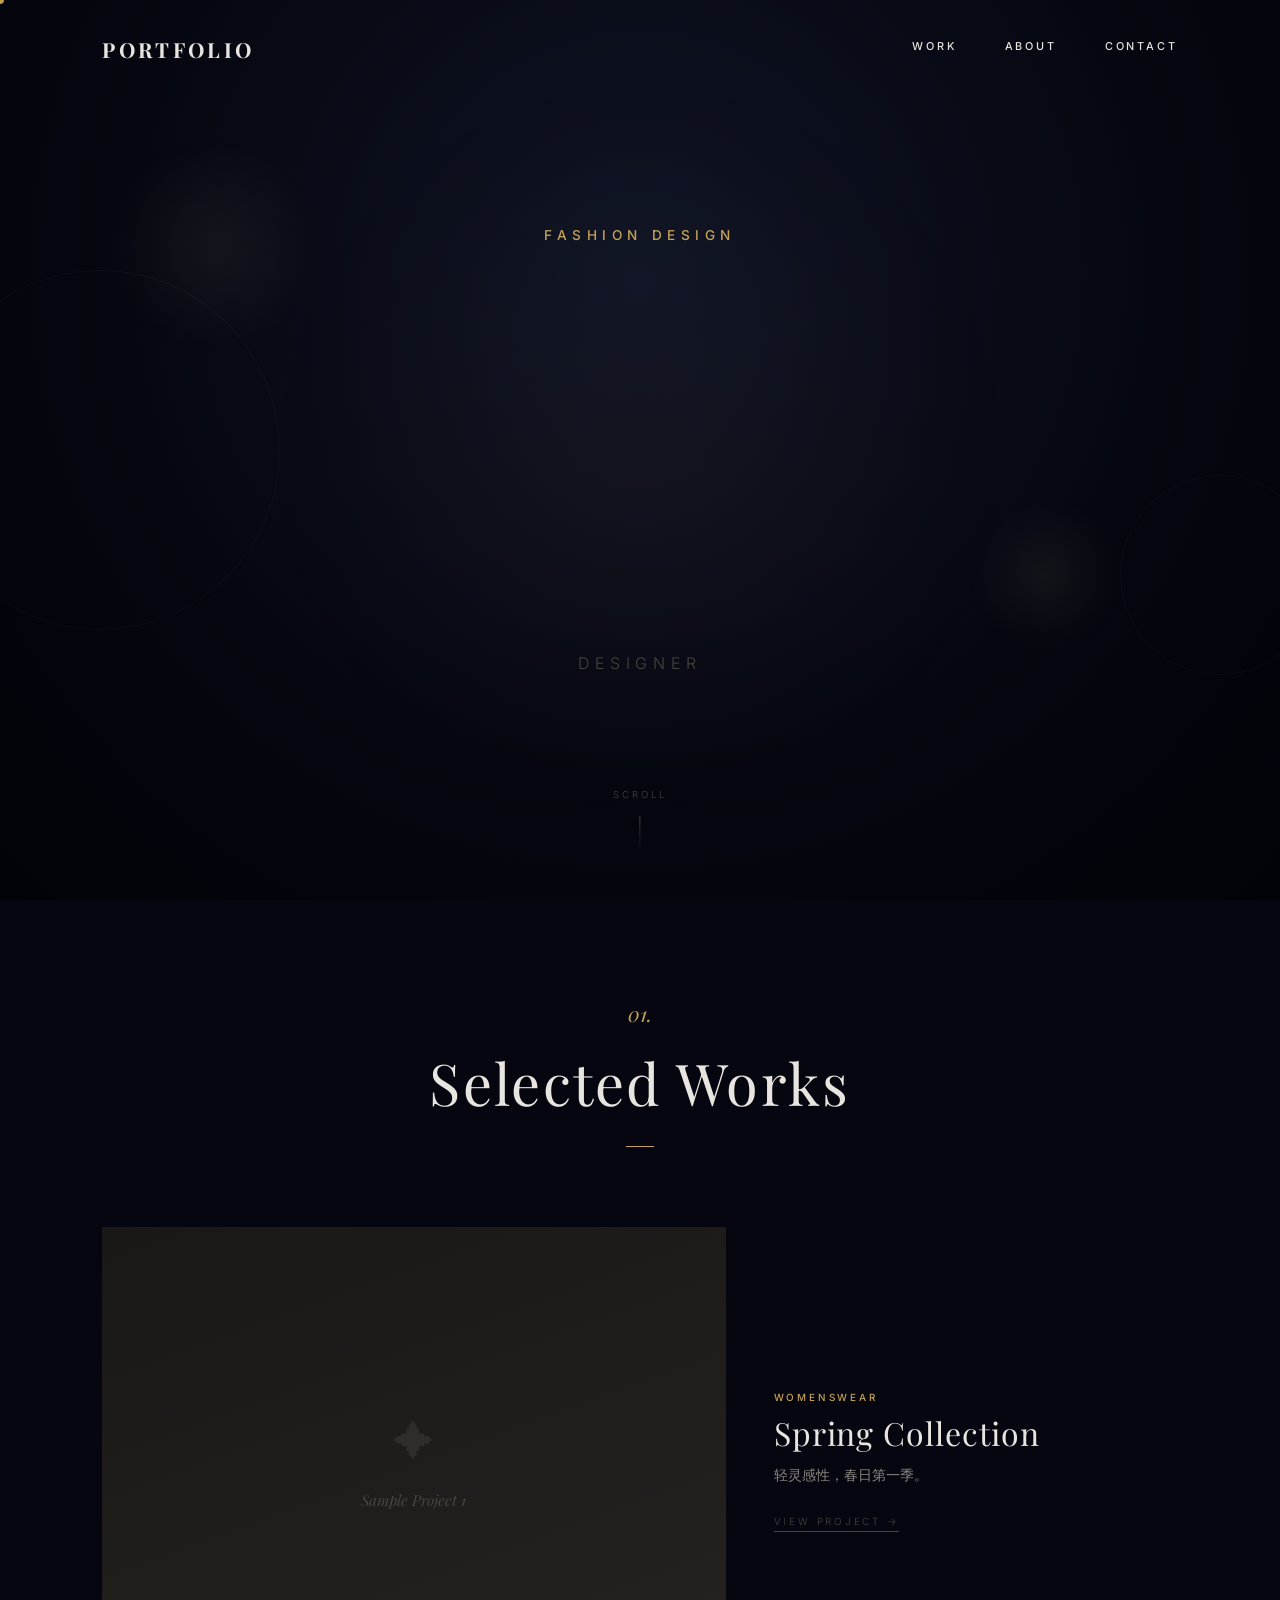
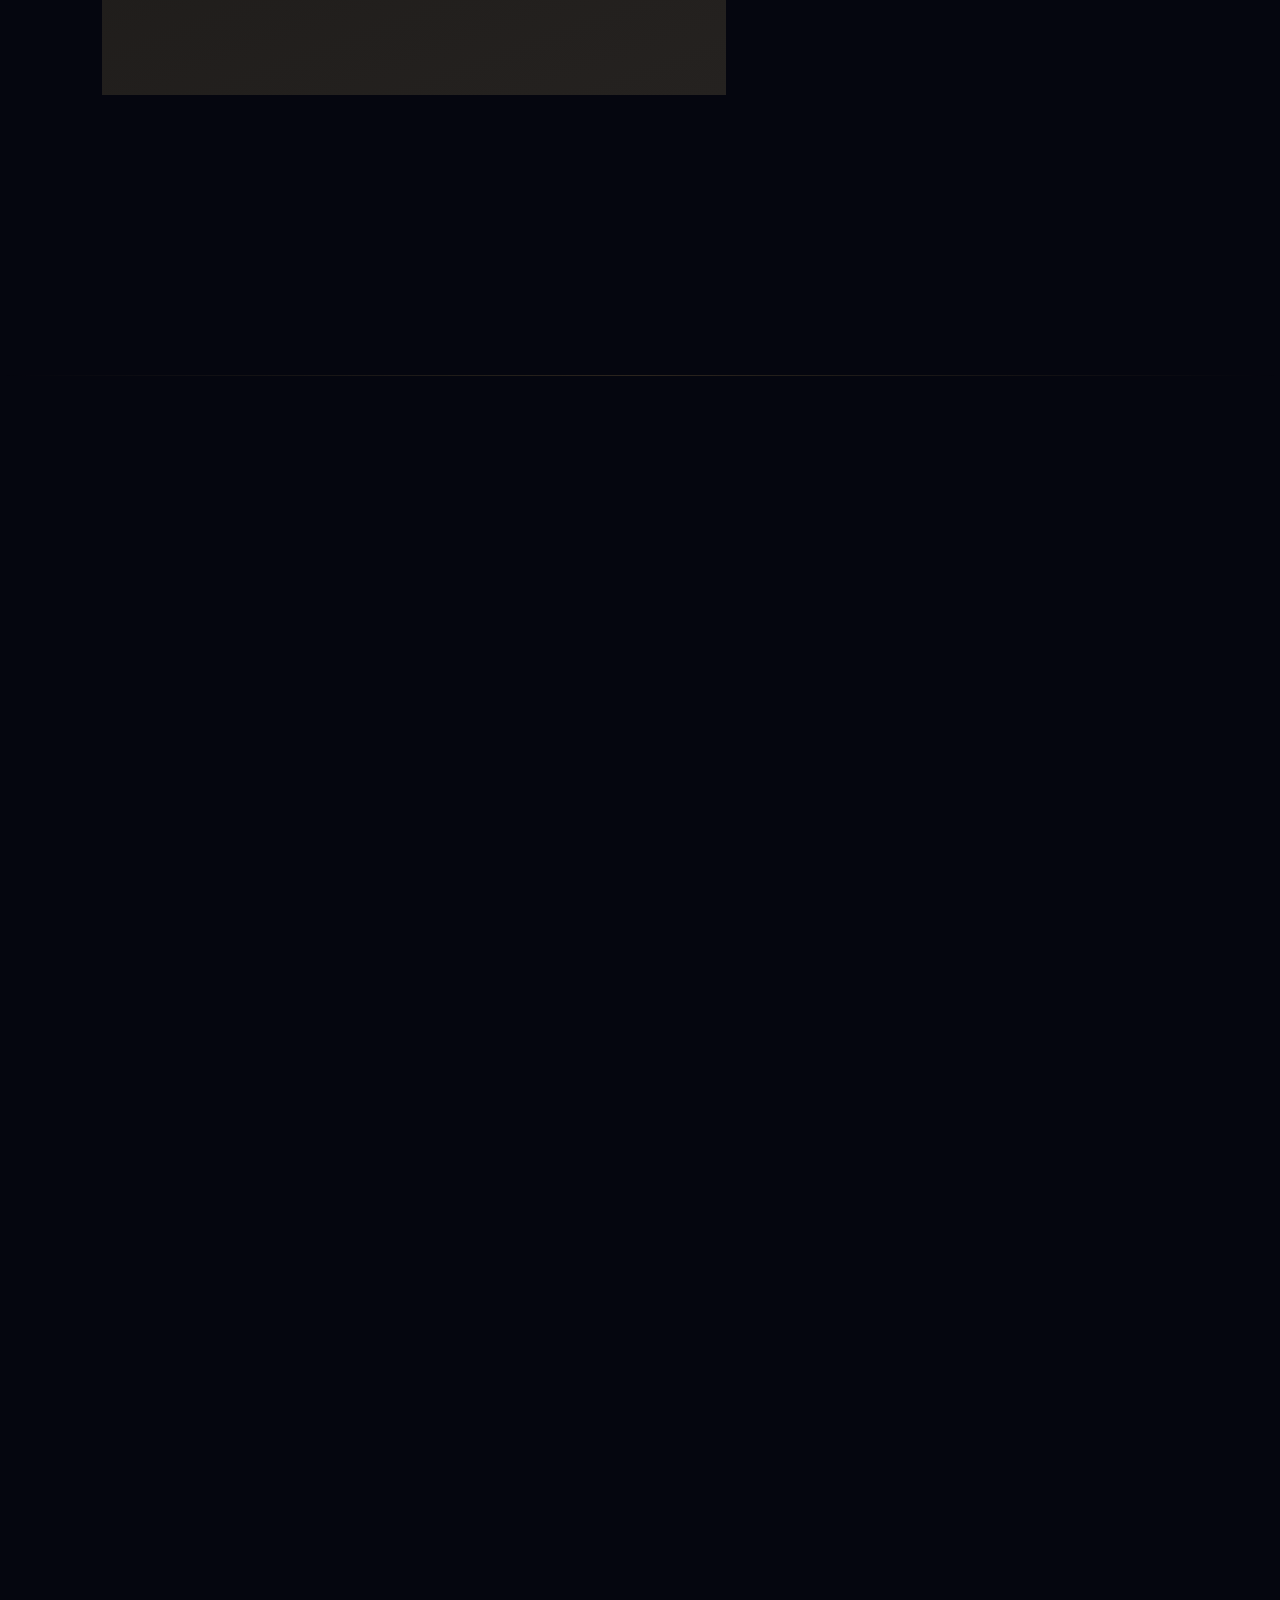
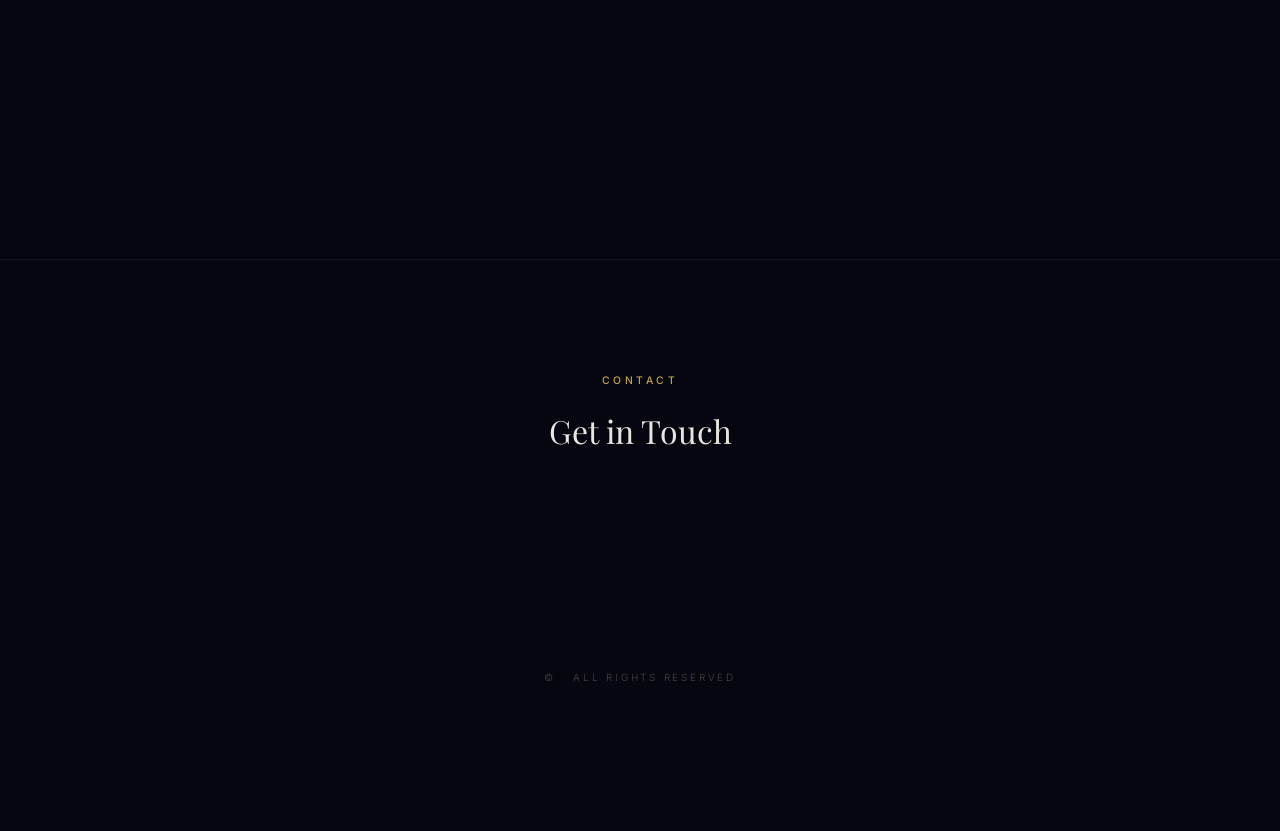
==== index.html @ 83c95bef "Add floating particles" ====
<!DOCTYPE html>
<html lang="zh-CN">
<head>
<meta charset="UTF-8">
<meta name="viewport" content="width=device-width,initial-scale=1.0">
<meta name="theme-color" content="#0a0a0a">
<title>FASHION PORTFOLIO</title>
<link rel="stylesheet" href="css/style.css">
</head>
<body>

<div class="scroll-progress" id="scrollProgress"></div>
<div class="cursor" id="cursor"></div>
<canvas id="starfield"></canvas>

<!-- 🌊 视差装饰层 -->
<div class="parallax-layer" id="pLayer">
  <div class="p-dot" style="width:220px;height:220px;top:15%;left:8%;"></div>
  <div class="p-dot" style="width:160px;height:160px;top:55%;right:12%;"></div>
  <div class="p-ring" style="width:360px;height:360px;top:30%;left:-80px;"></div>
  <div class="p-ring" style="width:200px;height:200px;bottom:25%;right:-40px;"></div>
</div>

<div class="content">

<header class="site-header" id="header">
  <div class="logo" id="siteLogo">PORTFOLIO</div>
  <nav>
    <a href="#work">Work</a>
    <a href="#about">About</a>
    <a href="#contact">Contact</a>
  </nav>
</header>

<section class="hero">
  <canvas id="sandCanvas" class="sand-canvas"></canvas>
  <div class="hero-inner">
    <div class="overline">Fashion Design</div>
    <canvas id="sandText" class="sand-text-canvas"></canvas>
    <p class="sub" id="heroSub">Designer</p>
  </div>
  <div class="scroll-line">Scroll</div>
</section>

<section class="works-section" id="worksSection">
  <!-- === 样品展示（有数据库数据后自动替换） === -->
  <div class="works-hdr"><div class="num">01.</div><h2>Selected Works</h2><div class="line"></div></div>
  <div class="work-list">
    <div class="work-item visible" data-id="sample1">
      <div class="wi-img"><div class="wi-ph"><span class="wi-ph-icon">✦</span><span class="wi-ph-name">Sample Project 1</span></div></div>
      <div class="wi-text"><div class="wt-cat2">Womenswear</div><div class="wt-title2">Spring Collection</div><div class="wt-desc">轻灵感性，春日第一季。</div><div class="wt-link">View Project →</div></div>
    </div>
    <div class="work-item" data-id="sample2">
      <div class="wi-img"><div class="wi-ph"><span class="wi-ph-icon">✦</span><span class="wi-ph-name">Sample Project 2</span></div></div>
      <div class="wi-text"><div class="wt-cat2">Menswear</div><div class="wt-title2">Urban Edge</div><div class="wt-desc">城市轮廓，硬朗线条。</div><div class="wt-link">View Project →</div></div>
    </div>
    <div class="work-item" data-id="sample3">
      <div class="wi-img"><div class="wi-ph"><span class="wi-ph-icon">✦</span><span class="wi-ph-name">Sample Project 3</span></div></div>
      <div class="wi-text"><div class="wt-cat2">Graduate</div><div class="wt-title2">Metamorphosis</div><div class="wt-desc">蜕变：从茧到蝶。</div><div class="wt-link">View Project →</div></div>
    </div>
  </div>
</section>

<div class="lightbox" id="lightbox">
  <button class="lightbox-close" id="lightboxClose">✕</button>
  <div class="lightbox-inner">
    <img id="lightboxImg" src="" alt="">
    <div class="lb-cat" id="lightboxCat"></div>
    <h3 class="lb-title" id="lightboxTitle"></h3>
    <p class="lb-desc" id="lightboxDesc"></p>
  </div>
</div>

<section class="about-section fade-up" id="about">
  <div class="avatar-ph" id="avatarArea">✦</div>
  <div class="tag">About</div>
  <h2 id="aboutName">Your Name</h2>
  <p class="bio" id="aboutBio">在这里介绍你自己。</p>
</section>

<section class="contact-section" id="contact">
  <div class="tag">Contact</div>
  <h2>Get in Touch</h2>
  <div class="contact-links" id="contactLinks"></div>
</section>

<footer class="site-footer">&copy; <span id="year"></span> &nbsp; All rights reserved</footer>

</div>

<script src="https://cdn.jsdelivr.net/npm/@supabase/supabase-js@2"></script>
<script src="js/config.js"></script>
<script>
// ===== 🌌 星空背景引擎 =====
(function(){
  const cvs = document.getElementById('starfield');
  const ctx = cvs.getContext('2d');
  let W, H;

  const stars = [];
  const STAR_COUNT = 120;
  const nebulae = [];
  const SHOOTING_STARS = [];

  function randomStar() {
    const layer = Math.random();
    return {
      x: Math.random() * W,
      y: Math.random() * H,
      r: layer < 0.05 ? 1.8 + Math.random() * 1.5 : layer < 0.2 ? 1 + Math.random() * 0.8 : 0.4 + Math.random() * 0.5,
      alpha: 0.3 + Math.random() * 0.7,
      twinkleSpeed: 0.005 + Math.random() * 0.03,
      twinklePhase: Math.random() * Math.PI * 2,
      color: Math.random() < 0.1 ? '#c4a158' : Math.random() < 0.2 ? '#aaccff' : '#e8e0d0',
    };
  }

  function shuffleStar(s) {
    s.x = (s.x + (Math.random() - 0.5) * 0.6 + W) % W;
    s.y = (s.y + (Math.random() - 0.5) * 0.6 + H) % H;
  }

  function spawnShootingStar() {
    return {
      x: Math.random() * W * 0.8,
      y: Math.random() * H * 0.4,
      vx: 4 + Math.random() * 6,
      vy: 1 + Math.random() * 3,
      life: 1,
      len: 40 + Math.random() * 80,
    };
  }

  function resize() {
    W = cvs.width = innerWidth;
    H = cvs.height = innerHeight;
    stars.length = 0;
    for (let i = 0; i < STAR_COUNT; i++) stars.push(randomStar());
    // Nebulae spots
    nebulae.length = 0;
    for (let i = 0; i < 4; i++) {
      nebulae.push({
        x: Math.random() * W,
        y: Math.random() * H,
        r: 150 + Math.random() * 400,
        hue: i % 2 === 0 ? 220 : 280,
        alpha: 0.015 + Math.random() * 0.02,
      });
    }
  }

  resize();
  window.addEventListener('resize', resize);

  // Scroll parallax: stars drift slowly
  window.addEventListener('scroll', () => {
    const sy = scrollY * 0.04;
    for (let i = 0; i < stars.length; i++) {
      stars[i].y = ((stars[i].y - sy) % H + H) % H;
    }
  }, { passive: true });

  function drawNebula(n) {
    const grad = ctx.createRadialGradient(n.x, n.y, 0, n.x, n.y, n.r);
    grad.addColorStop(0, `hsla(${n.hue},40%,60%,${n.alpha * 1.5})`);
    grad.addColorStop(0.5, `hsla(${n.hue},30%,40%,${n.alpha})`);
    grad.addColorStop(1, 'transparent');
    ctx.fillStyle = grad;
    ctx.fillRect(n.x - n.r, n.y - n.r, n.r * 2, n.r * 2);
  }

  function draw() {
    ctx.clearRect(0, 0, W, H);

    // Nebulae
    for (const n of nebulae) drawNebula(n);

    // Stars
    const t = performance.now() * 0.001;
    for (const s of stars) {
      const a = s.alpha * (0.5 + 0.5 * Math.sin(t * s.twinkleSpeed + s.twinklePhase));
      ctx.beginPath();
      ctx.arc(s.x, s.y, s.r, 0, Math.PI * 2);
      ctx.fillStyle = s.color.replace(')', `,${a})`).replace('rgb', 'rgba');
      if (s.color.startsWith('#')) {
        const hex = s.color;
        const rr = parseInt(hex[1]+hex[2], 16);
        const gg = parseInt(hex[3]+hex[4], 16);
        const bb = parseInt(hex[5]+hex[6], 16);
        ctx.fillStyle = `rgba(${rr},${gg},${bb},${a})`;
      }
      ctx.fill();
      // Bright stars get glow
      if (s.r > 1.5 && a > 0.6) {
        ctx.beginPath();
        ctx.arc(s.x, s.y, s.r * 3, 0, Math.PI * 2);
        const hex = s.color;
        const rr = parseInt(hex[1]+hex[2], 16);
        const gg = parseInt(hex[3]+hex[4], 16);
        const bb = parseInt(hex[5]+hex[6], 16);
        ctx.fillStyle = `rgba(${rr},${gg},${bb},${a * 0.15})`;
        ctx.fill();
      }
    }

    // Shooting stars
    if (Math.random() < 0.003) SHOOTING_STARS.push(spawnShootingStar());
    for (let i = SHOOTING_STARS.length - 1; i >= 0; i--) {
      const ss = SHOOTING_STARS[i];
      ss.x += ss.vx;
      ss.y += ss.vy;
      ss.life -= 0.015;
      if (ss.life <= 0) { SHOOTING_STARS.splice(i, 1); continue; }
      const ex = ss.x - ss.vx * ss.len * 0.3;
      const ey = ss.y - ss.vy * ss.len * 0.3;
      const grad = ctx.createLinearGradient(ss.x, ss.y, ex, ey);
      grad.addColorStop(0, `rgba(255,255,240,${ss.life})`);
      grad.addColorStop(1, 'rgba(255,255,240,0)');
      ctx.strokeStyle = grad;
      ctx.lineWidth = 1.2;
      ctx.beginPath();
      ctx.moveTo(ss.x, ss.y);
      ctx.lineTo(ex, ey);
      ctx.stroke();
    }
  }
  // Single-frame render, loop driven by master tick
  draw();
  window.__tickStarfield = draw;
})();</script>
<script>
// ================ 🌊 视差 + 光标 + 数据 ================

// Parallax
const pLayer = document.getElementById('pLayer');
function updateParallax() {
  if (pLayer) pLayer.style.transform = 'translateY(' + (scrollY * 0.35) + 'px)';
}
window.addEventListener('scroll', updateParallax, { passive: true });

// Header
window.addEventListener('scroll', () => {
  document.getElementById('header').classList.toggle('scrolled', scrollY > 80);
}, { passive: true });

// Cursor
const cursorEl = document.getElementById('cursor');
let cx = 0, cy = 0, ax = 0, ay = 0;
document.addEventListener('mousemove', e => {
  cx = e.clientX; cy = e.clientY;

  // ② Store tilt targets (not apply - for rAF sync)
  document.querySelectorAll('.work-item:hover,.sketch-card:hover').forEach(el => {
    var r = el.getBoundingClientRect();
    var tx = (e.clientX - r.left) / r.width - 0.5;
    var ty = (e.clientY - r.top) / r.height - 0.5;
    el.setAttribute('data-tx', tx);
    el.setAttribute('data-ty', ty);
    el.setAttribute('data-tilt', '1');
  });
});
document.querySelectorAll('a,button,.work-item,.sketch-card,.filter-btn').forEach(el => {
  el.addEventListener('mouseenter', () => cursorEl.classList.add('hover'));
  el.addEventListener('mouseleave', () => {
    cursorEl.classList.remove('hover');
    // Reset magnetic tilt
    if (el.classList.contains('work-item') || el.classList.contains('sketch-card')) {
      el.removeAttribute('data-tilt');
      el.removeAttribute('data-tx');
      el.removeAttribute('data-ty');
      el.style.transform = 'perspective(800px) rotateY(0) rotateX(0) scale(1)';
      el.style.transition = 'transform .5s cubic-bezier(.25,.1,.25,1)';
    }
  });
});

var fc = 0;
// ✨ Floating gold particles
(function(){
  setInterval(function(){
    if (document.hidden) return;
    var p = document.createElement('div');
    p.className = 'floating-particle';
    var size = 2 + Math.random() * 4;
    p.style.left = Math.random() * 100 + '%';
    p.style.bottom = '-20px';
    p.style.width = size + 'px';
    p.style.height = size + 'px';
    p.style.animationDuration = (6 + Math.random() * 10) + 's';
    p.style.animationDelay = '0s';
    document.body.appendChild(p);
    setTimeout(function(){ if (p.parentNode) p.remove(); }, 17000);
  }, 800);
})();

function cursorLoop() {
  ax += (cx - ax) * 0.8;
  ay += (cy - ay) * 0.7;
  cursorEl.style.transform = 'translate(' + ax + 'px,' + ay + 'px)';
  updateParallax();
  fc++;

  // ① Scroll progress (~every 6 frames)
  if (fc % 6 === 0) {
    var pct = scrollY / (document.body.scrollHeight - innerHeight);
    document.getElementById('scrollProgress').style.width = (pct * 100) + '%';
  }

  // 🎬 Tick sub-engines (throttled)
  if (fc % 3 === 0 && window.__tickStarfield) window.__tickStarfield();
  // Sand only when active, max 12fps
  if (window.__sandActive && fc % 5 === 0 && window.__tickSand) window.__tickSand();

  // ② Smooth tilt via rAF (every 2 frames)
  if (fc % 2 === 0) {
    document.querySelectorAll('[data-tilt]').forEach(el => {
      var tx = parseFloat(el.getAttribute('data-tx') || 0);
      var ty = parseFloat(el.getAttribute('data-ty') || 0);
      el.style.transform = 'perspective(800px) rotateY(' + (tx * 8) + 'deg) rotateX(' + (-ty * 5) + 'deg) scale(1.01)';
      el.style.transition = 'none';
    });
  }

  requestAnimationFrame(cursorLoop);
}

// ================ 📦 数据加载 ================
const cfg = window.SITE_CONFIG;
const sb = cfg.supabaseUrl.includes('YOUR') ? null : window.supabase.createClient(cfg.supabaseUrl, cfg.supabaseAnonKey);

function openLightbox(item) {
  document.getElementById('lightboxImg').src = item.image_url || '';
  document.getElementById('lightboxCat').textContent = item.category || '';
  document.getElementById('lightboxTitle').textContent = item.title;
  document.getElementById('lightboxDesc').textContent = item.description || (item.tags ? '标签：' + item.tags : '');
  document.getElementById('lightbox').classList.add('open');
}

function renderAll(items) {
  if (!items.length) return; // 保留样品，只有真实数据才覆盖
  const projects = items.filter(p => (p.type || 'project') === 'project');
  const sketches = items.filter(p => p.type === 'sketch');
  let html = '';

  // 系列
  if (projects.length) {
    html += '<div class="works-hdr"><div class="num">01.</div><h2>Projects</h2><div class="line"></div></div>';
    html += '<div class="work-list">';
    projects.forEach(p => {
      html += '<div class="work-item" data-id="' + p.id + '">' +
        '<div class="wi-img">' +
          (p.image_url
            ? '<img src="' + p.image_url + '" alt="' + p.title + '" loading="lazy"><div class="wi-tag"><div class="wt-cat">' + (p.category || '') + '</div><div class="wt-title">' + p.title + '</div></div>'
            : '<div class="wi-ph"><span class="wi-ph-icon">✦</span><span class="wi-ph-name">' + (p.title || 'Untitled') + '</span></div>') +
        '</div>' +
        '<div class="wi-text">' +
          '<div class="wt-cat2">' + (p.category || '') + '</div>' +
          '<div class="wt-title2">' + p.title + '</div>' +
          '<div class="wt-desc">' + (p.description || '') + '</div>' +
          '<div class="wt-link">View Project →</div>' +
        '</div></div>';
    });
    html += '</div>';
  }

  // 单稿画廊
  if (sketches.length) {
    html += '<div class="works-hdr sketch-hdr"><div class="num">02.</div><h2>Design Sketches</h2><div class="line"></div></div>';
    const tags = {};
    sketches.forEach(s => { if (s.tags) s.tags.split(',').forEach(t => { t = t.trim(); if (t) tags[t] = true; }); });

    html += '<div class="filters" id="sketchFilters"><button class="filter-btn active" data-tag="all">All</button>';
    Object.keys(tags).forEach(t => { html += '<button class="filter-btn" data-tag="' + t + '">' + t + '</button>'; });
    html += '</div>';
    html += '<div class="sketch-grid">';
    sketches.forEach((s, i) => {
      html += '<div class="sketch-card" data-tags="' + (s.tags || '') + '" data-id="' + s.id + '" style="transition-delay:' + (i * 0.06) + 's">' +
        (s.image_url
          ? '<div class="sk-img"><img src="' + s.image_url + '" alt="' + s.title + '" loading="lazy"></div>'
          : '<div class="wi-ph"><span class="wi-ph-icon">✦</span><span class="wi-ph-name">' + (s.title || 'Untitled') + '</span></div>') +
        '<div class="sk-info"><div class="sk-title">' + s.title + '</div>' +
        (s.tags ? '<div class="sk-tags">' + s.tags.split(',').map(t => '<span class="sk-tag">' + t.trim() + '</span>').join('') + '</div>' : '') +
        '</div></div>';
    });
    html += '</div>';
  }

  document.getElementById('worksSection').innerHTML = html;

  // 事件绑定
  document.querySelectorAll('.work-item').forEach(item => {
    item.addEventListener('click', () => {
      const p = items.find(pr => String(pr.id) === item.dataset.id);
      if (p) openLightbox(p);
    });
  });
  document.querySelectorAll('.sketch-card').forEach(card => {
    card.addEventListener('click', () => {
      const s = items.find(pr => String(pr.id) === card.dataset.id);
      if (s) openLightbox(s);
    });
  });

  // 标签筛选
  const sf = document.getElementById('sketchFilters');
  if (sf) {
    sf.querySelectorAll('.filter-btn').forEach(btn => {
      btn.addEventListener('click', () => {
        sf.querySelectorAll('.filter-btn').forEach(b => b.classList.remove('active'));
        btn.classList.add('active');
        document.querySelectorAll('.sketch-card').forEach(card => {
          card.style.display = (btn.dataset.tag === 'all' || (',' + card.dataset.tags + ',').indexOf(',' + btn.dataset.tag + ',') !== -1) ? '' : 'none';
        });
      });
    });
  }

  setTimeout(initScrollAnim, 50);
}

function renderProfile(p) {
  if (p.name) {
    document.getElementById('aboutName').textContent = p.name;
    document.title = p.name;
    document.getElementById('siteLogo').textContent = p.name;
  }
  if (p.bio) document.getElementById('aboutBio').textContent = p.bio;
  // Hero text is now canvas-based sand — rebuild if name changes
  if (p.hero_subtitle) document.getElementById('heroSub').textContent = p.hero_subtitle;
  if (p.avatar_url) {
    const a = document.getElementById('avatarArea');
    a.className = 'avatar';
    a.innerHTML = '<img src="' + p.avatar_url + '" alt="" class="avatar">';
  }
  const lk = document.getElementById('contactLinks'); lk.innerHTML = '';
  if (p.contact_email) lk.innerHTML += '<a class="contact-link" href="mailto:' + p.contact_email + '">Email</a>';
  if (p.contact_instagram) lk.innerHTML += '<a class="contact-link" href="https://instagram.com/' + p.contact_instagram.replace('@', '') + '">Instagram</a>';
  if (p.contact_xiaohongshu) lk.innerHTML += '<a class="contact-link">Xiaohongshu</a>';
  if (p.contact_wechat) lk.innerHTML += '<a class="contact-link">WeChat</a>';
}

// 🏖️ 粒子沙文字引擎
(function initSandText() {
  const sandCanvas = document.getElementById('sandText');
  const ctx = sandCanvas.getContext('2d');
  const heroEl = document.querySelector('.hero');
  const sandParticlesCanvas = document.getElementById('sandCanvas');
  const sctx = sandParticlesCanvas.getContext('2d');

  const LINE1 = 'FASHION';
  const LINE2 = 'PORTFOLIO';
  const particles = [];
  let W = 0, H = 0;
  let mx = -9999, my = -9999;
  let mouseOn = false;

  function buildParticles() {
    particles.length = 0;
    const off = document.createElement('canvas');
    const octx = off.getContext('2d');
    const fs1 = Math.min(W * 0.22, 150);
    const fs2 = Math.min(W * 0.15, 100);
    off.width = W;
    off.height = H;

    const textBlockH = fs1 * 1.2 + fs2 * 1.2;
    const topOffset = (H - textBlockH) / 2;

    octx.fillStyle = '#ffffff';
    octx.textAlign = 'center';
    octx.textBaseline = 'middle';
    octx.font = `400 ${fs1}px "Playfair Display","Noto Serif SC",serif`;
    octx.fillText(LINE1, W/2, topOffset + fs1 * 0.45);
    octx.font = `italic 400 ${fs2}px "Playfair Display","Noto Serif SC",serif`;
    octx.fillText(LINE2, W/2, topOffset + fs1 * 0.85 + fs2 * 0.4);

    const imgData = octx.getImageData(0, 0, off.width, off.height);
    const step = 5;
    for (let y = 0; y < off.height; y += step) {
      for (let x = 0; x < off.width; x += step) {
        const idx = (y * off.width + x) * 4;
        if (imgData.data[idx + 3] > 80) {
          particles.push({
            homeX: x + (Math.random() - 0.5) * 1.5,
            homeY: y + (Math.random() - 0.5) * 1.5,
            x: x + (Math.random() - 0.5) * 1.5,
            y: y + (Math.random() - 0.5) * 1.5,
            vx: 0, vy: 0,
            size: 0.7 + Math.random() * 1.6,
            alpha: 0.4 + Math.random() * 0.6,
          });
        }
      }
    }
  }

  function resize() {
    W = sandCanvas.offsetWidth;
    H = sandCanvas.offsetHeight;
    sandCanvas.width = W;
    sandCanvas.height = H;
    sandParticlesCanvas.width = W;
    sandParticlesCanvas.height = H;
    buildParticles();
  }

  resize();
  window.addEventListener('resize', resize);
  // Rebuild when fonts load + extra safety delay
  document.fonts.ready.then(() => setTimeout(resize, 200));

  // Use document mousemove for reliable tracking
  document.addEventListener('mousemove', e => {
    const rect = sandCanvas.getBoundingClientRect();
    const x = e.clientX - rect.left;
    const y = e.clientY - rect.top;
    if (x >= 0 && x <= W && y >= 0 && y <= H) {
      mx = x;
      my = y;
      mouseOn = true;
    } else {
      mouseOn = false;
    }
  });

  function animate() {
    ctx.clearRect(0, 0, W, H);

    // Only run physics when mouse is near or particles are displaced
    let active = false;
    for (let i = 0; i < particles.length; i++) {
      const p = particles[i];

      if (mouseOn) {
        const dx = p.x - mx;
        const dy = p.y - my;
        const dist = Math.sqrt(dx * dx + dy * dy);
        if (dist < 150) {
          const force = 1 - dist / 150;
          const pStr = force * force * 20;
          const a = Math.atan2(dy, dx);
          p.vx += Math.cos(a) * pStr * 0.35;
          p.vy += Math.sin(a) * pStr * 0.35;
          active = true;
        }
      }

      // Spring + damping + tremor (lighter)
      p.vx += (p.homeX - p.x) * 0.05;
      p.vy += (p.homeY - p.y) * 0.05;
      p.vx *= 0.86;
      p.vy *= 0.86;
      p.vx += (Math.random() - 0.5) * 0.03;
      p.vy += (Math.random() - 0.5) * 0.03;
      p.x += p.vx;
      p.y += p.vy;

      if (Math.abs(p.vx) > 0.001 || Math.abs(p.vy) > 0.001) active = true;

      ctx.beginPath();
      ctx.arc(p.x, p.y, p.size, 0, Math.PI * 2);
      ctx.fillStyle = 'rgba(196,161,88,' + p.alpha + ')';
      ctx.fill();
    }

    // If all settled and mouse away, skip next ticks until mouse returns
    if (!active && !mouseOn && fc2Skip > 0) fc2Skip--;
    window.__sandActive = active || mouseOn;
  }

  // Unified frame ticking
  window.__tickSand = animate;
})();

function initScrollAnim() {
  const obs = new IntersectionObserver(entries => {
    entries.forEach(e => { if (e.isIntersecting) e.target.classList.add('visible'); });
  }, { threshold: 0.06, rootMargin: '0px 0px -30px 0px' });
  document.querySelectorAll('.work-item,.fade-up,.sketch-card').forEach(el => obs.observe(el));
}

// Lightbox
document.getElementById('lightboxClose').addEventListener('click', () => document.getElementById('lightbox').classList.remove('open'));
document.getElementById('lightbox').addEventListener('click', e => { if (e.target === e.currentTarget) document.getElementById('lightbox').classList.remove('open'); });
document.addEventListener('keydown', e => { if (e.key === 'Escape') document.getElementById('lightbox').classList.remove('open'); });

// Load
document.getElementById('year').textContent = new Date().getFullYear();
initScrollAnim();
cursorLoop();

if (sb) {
  sb.from('profile').select('*').single().then(r => {
    if (r.data) renderProfile(r.data);
    return sb.from('projects').select('*').order('sort_order');
  }).then(r => {
    renderAll(r.data || []);
  }).catch(() => renderAll([]));
} else {
  renderAll([]);
}
</script>
</body>
</html>
---- css/style.css ----
/* ===== Fashion Portfolio v5 · 黑金暗色版 ===== */
@import url('https://fonts.googleapis.com/css2?family=Playfair+Display:ital,wght@0,400;0,500;0,600;0,700;0,800;0,900;1,400;1,500;1,600;1,700&family=Noto+Serif+SC:wght@300;400;500;600;700&family=Inter:wght@200;300;400;500;600&display=swap');

:root {
  --bg:#05060f;
  --surface:#0d0f1a;
  --text:#e8e4df;
  --muted:#8a8580;
  --dim:#484440;
  --gold:#c4a158;
  --gold-light:#d4bc7c;
  --star:#e8e0d0;
  --serif:'Playfair Display','Noto Serif SC',Georgia,serif;
  --sans:'Inter','Helvetica Neue',sans-serif;
  --pad:8vw;
  --max:1400px;
}

*,*::before,*::after{margin:0;padding:0;box-sizing:border-box}
html{scroll-behavior:smooth;font-size:16px;background:var(--bg)}
body{
  font-family:var(--sans);background:var(--bg);color:var(--text);
  font-weight:300;line-height:1.65;
  -webkit-font-smoothing:antialiased;
  cursor:none
}
a,button,.work-item{cursor:none}

/* Cursor */
.cursor{width:8px;height:8px;background:var(--gold);border-radius:50%;position:fixed;top:-4px;left:-4px;z-index:9999;pointer-events:none;mix-blend-mode:difference;transition:transform .2s ease-out,width .3s,height .3s}
.cursor.hover{transform:scale(5);background:var(--gold-light);mix-blend-mode:normal;opacity:.4}

/* Starfield */
#starfield{
  position:fixed;inset:0;z-index:0;
  background:radial-gradient(ellipse at 50% 30%,#0f1425 0%,#05060f 60%,#020308 100%)
}
/* 视差装饰层 */
.parallax-layer{position:fixed;inset:0;z-index:1;pointer-events:none;transition:transform .12s linear}
.p-dot{position:absolute;border-radius:50%;background:radial-gradient(circle,rgba(180,165,130,.08) 0%,transparent 70%)}
.p-ring{position:absolute;border:1px solid rgba(180,165,130,.05);border-radius:50%}
.content{position:relative;z-index:10}

/* Header */
.site-header{
  position:fixed;top:0;left:0;right:0;z-index:100;
  padding:2rem var(--pad);
  display:flex;justify-content:space-between;align-items:center;
  transition:all .5s cubic-bezier(.16,1,.3,1)
}
.site-header,.site-header a{color:var(--text)}
.site-header.scrolled{
  padding:1rem var(--pad);
  background:rgba(10,10,10,.9);backdrop-filter:blur(30px)
}
.site-header .logo{font-family:var(--serif);font-size:1.3rem;font-weight:700;letter-spacing:.16em;text-transform:uppercase}
.site-header nav{display:flex;gap:3rem}
.site-header nav a{text-decoration:none;font-size:.68rem;font-weight:500;text-transform:uppercase;letter-spacing:.26em;position:relative;padding-bottom:4px}
.site-header nav a::after{content:'';position:absolute;bottom:0;left:0;width:0;height:1px;background:var(--gold);transition:width .4s cubic-bezier(.16,1,.3,1)}
.site-header nav a:hover::after{width:100%}

/* ====== HERO ====== */
.hero{
  min-height:100vh;display:flex;align-items:center;justify-content:center;
  text-align:center;padding:var(--pad);position:relative;
  overflow:hidden
}
.hero::before{
  content:'';position:absolute;
  top:50%;left:50%;transform:translate(-50%,-50%);
  width:60vw;height:60vw;
  background:radial-gradient(circle,rgba(196,161,88,.04) 0%,transparent 70%);
  pointer-events:none;
  animation:breathe 8s ease-in-out infinite
}
@keyframes breathe{
  0%,100%{transform:translate(-50%,-50%) scale(1);opacity:.6}
  50%{transform:translate(-50%,-50%) scale(1.3);opacity:1}
}
.hero-inner{
  position:relative;z-index:2;
  width:100%;max-width:var(--max);
  display:flex;flex-direction:column;align-items:center
}
.sand-canvas{position:absolute;inset:0;z-index:1;pointer-events:none}
.sand-text-canvas{
  display:block;width:100%;height:380px;
  position:relative;z-index:2;pointer-events:none
}
.hero-inner .overline{
  font-size:.85rem;font-weight:500;text-transform:uppercase;
  letter-spacing:.4em;color:var(--gold);
  margin-bottom:1.5rem;
  display:flex;align-items:center;justify-content:center;gap:1rem
}
}
.hero-inner .overline::before,.hero-inner .overline::after{
  content:'';width:36px;height:1px;background:var(--gold)
}
.hero h1{
  font-family:var(--serif);
  font-size:clamp(3.5rem,12vw,9rem);
  font-weight:400;line-height:.9;
  letter-spacing:.02em;margin-bottom:.6rem
}
.hero h1 em{font-style:italic;font-weight:400}
.hero .sub{
  font-size:1rem;font-weight:300;letter-spacing:.36em;
  text-transform:uppercase;color:var(--dim)
}
.hero .scroll-line{
  position:absolute;bottom:3rem;left:50%;transform:translateX(-50%);
  display:flex;flex-direction:column;align-items:center;gap:.8rem;
  font-size:.6rem;letter-spacing:.3em;text-transform:uppercase;
  color:var(--dim);animation:float 2.5s ease-in-out infinite
}
.scroll-line::after{content:'';width:1px;height:36px;background:linear-gradient(to bottom,var(--dim),transparent)}
@keyframes float{0%,100%{opacity:.3;transform:translateX(-50%) translateY(0)}50%{opacity:1;transform:translateX(-50%) translateY(8px)}}

/* ====== WORKS ====== */
.works-section{padding:6rem var(--pad);max-width:var(--max);margin:0 auto}
.works-hdr{text-align:center;margin-bottom:5rem}
.works-hdr .num{font-family:var(--serif);font-style:italic;font-size:1.3rem;color:var(--gold);margin-bottom:.3rem}
.works-hdr h2{font-family:var(--serif);font-size:clamp(2rem,5vw,3.2rem);font-weight:400;letter-spacing:.04em}
.works-hdr .line{width:28px;height:1px;background:var(--gold);margin:1rem auto 0}

.filters{display:flex;gap:2.8rem;justify-content:center;margin-bottom:5rem;flex-wrap:wrap}
.filter-btn{background:none;border:none;font-family:var(--sans);font-size:.68rem;font-weight:500;text-transform:uppercase;letter-spacing:.26em;color:var(--dim);cursor:none;padding:.4rem 0;border-bottom:1px solid transparent;transition:all .4s}
.filter-btn:hover{color:var(--gold)}
.filter-btn.active{color:var(--text);border-bottom-color:var(--gold)}

/* ====== 作品：全宽大图 ====== */
.work-list{display:flex;flex-direction:column;gap:4rem}
.work-item{
  display:flex;align-items:center;
  gap:3rem;position:relative;overflow:hidden;
  opacity:0;transform:translateY(80px);
  transition:opacity 1s cubic-bezier(.16,1,.3,1),transform 1s cubic-bezier(.16,1,.3,1)
}
.work-item:nth-child(odd){flex-direction:row}
.work-item:nth-child(even){flex-direction:row-reverse}
.work-item.visible{opacity:1;transform:translateY(0)}

/* 图片区 */
.work-item .wi-img{
  flex:0 0 58%;
  position:relative;
  overflow:hidden;
}
.wi-img img{
  width:100%;display:block;
  transition:transform 1.2s cubic-bezier(.16,1,.3,1),filter .5s
}
.work-item:hover .wi-img img{transform:scale(1.04);filter:brightness(.5)}
.wi-img .wi-tag{
  position:absolute;bottom:0;left:0;right:0;
  padding:2.5rem;
  background:linear-gradient(to top,rgba(0,0,0,.5),transparent 50%);
  opacity:0;transition:opacity .4s
}
.work-item:hover .wi-tag{opacity:1}
.wi-tag .wt-cat{font-size:.62rem;font-weight:500;text-transform:uppercase;letter-spacing:.28em;color:var(--gold-light);margin-bottom:.3rem}
.wi-tag .wt-title{font-family:var(--serif);font-size:1.4rem;font-weight:400;color:#fff}

/* 占位图 */
.wi-img .wi-ph{
  aspect-ratio:4/3;
  display:flex;flex-direction:column;align-items:center;justify-content:center;gap:.8rem;
  background:linear-gradient(160deg,#1a1816,#252220);
  transition:box-shadow .5s cubic-bezier(.25,.1,.25,1)
}
.wi-ph .wi-ph-icon{font-size:2.5rem;opacity:.08}
.wi-ph .wi-ph-name{font-family:var(--serif);font-style:italic;font-size:.95rem;color:var(--dim)}

/* 文字区 */
.work-item .wi-text{flex:1;padding-right:1rem}
.work-item:nth-child(even) .wi-text{padding-right:0;padding-left:1rem}
.wi-text .wt-cat2{font-size:.62rem;font-weight:500;text-transform:uppercase;letter-spacing:.28em;color:var(--gold);margin-bottom:.6rem}
.wi-text .wt-title2{font-family:var(--serif);font-size:2rem;font-weight:400;line-height:1.1;margin-bottom:.8rem;letter-spacing:.03em}
.wi-text .wt-desc{font-size:.85rem;color:var(--muted);line-height:1.9}
.wi-text .wt-link{display:inline-block;margin-top:1.5rem;font-size:.62rem;text-transform:uppercase;letter-spacing:.28em;color:var(--dim);border-bottom:1px solid var(--dim);padding-bottom:2px;transition:all .3s}
.work-item:hover .wt-link{color:var(--gold);border-color:var(--gold)}

@media(max-width:800px){
  .work-item,.work-item:nth-child(even){flex-direction:column;gap:1.5rem}
  .work-item .wi-img{flex:0 0 auto;width:100%}
  .wi-text .wt-title2{font-size:1.5rem}
}

/* ====== LIGHTBOX ====== */
.lightbox{
  position:fixed;inset:0;z-index:200;
  background:rgba(0,0,0,.96);
  display:flex;align-items:center;justify-content:center;
  opacity:0;pointer-events:none;transition:opacity .5s
}
.lightbox.open{opacity:1;pointer-events:auto;cursor:auto}
.lightbox-close{position:absolute;top:2rem;right:2rem;background:none;border:none;color:var(--text);font-size:2rem;cursor:pointer;font-family:var(--serif)}
.lightbox-inner{max-width:70vw;max-height:85vh;display:flex;flex-direction:column;align-items:center;gap:1.5rem}
.lightbox-inner img{max-width:100%;max-height:60vh;object-fit:contain}
.lb-cat{font-size:.62rem;text-transform:uppercase;letter-spacing:.3em;color:var(--gold)}
.lb-title{font-family:var(--serif);font-size:1.8rem;font-weight:400;color:var(--text)}
.lb-desc{font-size:.82rem;color:var(--dim);max-width:420px;line-height:1.8;text-align:center}

/* ====== ABOUT ====== */
.about-section{
  text-align:center;
  max-width:var(--max);margin:0 auto;padding:8rem var(--pad);
  display:flex;flex-direction:column;align-items:center;gap:2rem
}
.about-section .avatar{width:140px;height:140px;border-radius:50%;object-fit:cover;border:1px solid var(--dim)}
.about-section .avatar-ph{width:140px;height:140px;border-radius:50%;background:linear-gradient(135deg,#1f1d1a,#2a2622);display:flex;align-items:center;justify-content:center;font-size:2.5rem;opacity:.2}
.about-section .tag{font-size:.65rem;font-weight:500;text-transform:uppercase;letter-spacing:.34em;color:var(--gold);margin-bottom:.5rem}
.about-section h2{font-family:var(--serif);font-size:2.2rem;font-weight:400;margin-bottom:1rem;line-height:1.15}
.about-section .bio{font-size:.92rem;color:var(--muted);line-height:2.1;max-width:600px}

/* ====== CONTACT ====== */
.contact-section{text-align:center;padding:7rem var(--pad);max-width:var(--max);margin:0 auto;border-top:1px solid rgba(255,255,255,.06)}
.contact-section .tag{font-size:.65rem;font-weight:500;text-transform:uppercase;letter-spacing:.34em;color:var(--gold);margin-bottom:1rem}
.contact-section h2{font-family:var(--serif);font-size:2rem;font-weight:400;margin-bottom:2.2rem}
.contact-links{display:flex;gap:3rem;justify-content:center;flex-wrap:wrap}
.contact-link{font-size:.72rem;font-weight:500;text-transform:uppercase;letter-spacing:.24em;color:var(--muted);text-decoration:none;padding:.5rem 0;border-bottom:1px solid transparent;transition:all .4s}
.contact-link:hover{color:var(--gold);border-bottom-color:var(--gold)}

/* ====== FOOTER ====== */
.site-footer{text-align:center;padding:4rem var(--pad);font-size:.62rem;color:var(--dim);letter-spacing:.28em;text-transform:uppercase}

/* ====== 单稿 · 画廊网格 ====== */
.sketch-hdr{padding-top:4rem}
.sketch-grid{
  display:grid;
  grid-template-columns:repeat(auto-fill,minmax(240px,1fr));
  gap:2px;
  background:rgba(255,255,255,.04)
}
.sketch-card{
  position:relative;
  overflow:hidden;
  background:var(--surface);
  opacity:0;transform:translateY(40px);
  transition:opacity .8s cubic-bezier(.16,1,.3,1),transform .8s cubic-bezier(.16,1,.3,1)
}
.sketch-card.visible{opacity:1;transform:translateY(0)}
.sketch-card .sk-img{overflow:hidden;aspect-ratio:3/4}
.sketch-card .sk-img img{
  width:100%;height:100%;object-fit:cover;
  transition:transform .8s cubic-bezier(.16,1,.3,1),filter .4s
}
.sketch-card:hover .sk-img img{transform:scale(1.06);filter:brightness(.6)}
.sketch-card .sk-info{padding:.8rem 1rem}
.sketch-card .sk-title{font-family:var(--serif);font-size:.85rem;font-weight:400;margin-bottom:.3rem;letter-spacing:.02em}
.sketch-card .sk-tags{display:flex;flex-wrap:wrap;gap:.3rem}
.sk-tag{font-size:.58rem;font-weight:500;text-transform:uppercase;letter-spacing:.2em;color:var(--dim);padding:.15rem .5rem;border:1px solid rgba(255,255,255,.08);border-radius:2px}

@media(max-width:600px){
  .sketch-grid{grid-template-columns:repeat(2,1fr)}
}

/* ====== EMPTY ====== */
.empty-state{padding:8rem 2rem;text-align:center}
.empty-state .icon{font-size:3rem;margin-bottom:1rem;opacity:.06}
.empty-state p{font-family:var(--serif);font-size:1.2rem;font-style:italic;color:var(--dim)}

/* ====== ANIM ====== */
.fade-up{opacity:0;transform:translateY(40px);transition:opacity .9s cubic-bezier(.16,1,.3,1),transform .9s cubic-bezier(.16,1,.3,1)}
.fade-up.visible{opacity:1;transform:translateY(0)}
::selection{background:var(--gold);color:var(--bg)}

/* ====== ✨ 高级感六要素 ====== */

/* ① 滚动进度条 */
.scroll-progress{position:fixed;top:0;left:0;z-index:1000;height:3px;background:linear-gradient(90deg,transparent,var(--gold-light),var(--gold));will-change:width;border-radius:0 2px 2px 0}

/* ② 磁性倾斜 · 作品卡片 */
.work-item{will-change:transform;transition:transform .5s cubic-bezier(.25,.1,.25,1)}
.work-item .wi-img{transition:transform .5s cubic-bezier(.25,.1,.25,1)}
.work-item:hover .wi-ph{
  box-shadow:0 20px 60px rgba(196,161,88,.15),0 0 120px rgba(196,161,88,.05)
}
.wi-shine{
  position:absolute;inset:0;z-index:5;pointer-events:none;
  opacity:0;transition:opacity .3s;
  border-radius:4px
}

/* ③ 图片揭幕动画 */
.wi-img img,.sk-img img{
  clip-path:inset(100% 0 0 0);
  transition:clip-path 1.2s cubic-bezier(.16,1,.3,1)
}
.work-item.visible .wi-img img,
.sketch-card.visible .sk-img img{clip-path:inset(0 0 0 0)}

/* ④ 区段交替背景 */
.works-section{background:transparent}
.about-section{background:rgba(255,255,255,.01)}
.contact-section{background:transparent}

/* ⑤ 装饰分隔线 */
.works-hdr::after{content:'';position:absolute;top:50%;left:0;width:100%;height:1px;background:linear-gradient(90deg,transparent,rgba(196,161,88,.2),transparent);z-index:-1}

/* ⑥ Typography punch */
.works-hdr h2{font-size:clamp(2.2rem,6vw,3.6rem)}
.hero h1{font-size:clamp(4rem,13vw,10rem)}
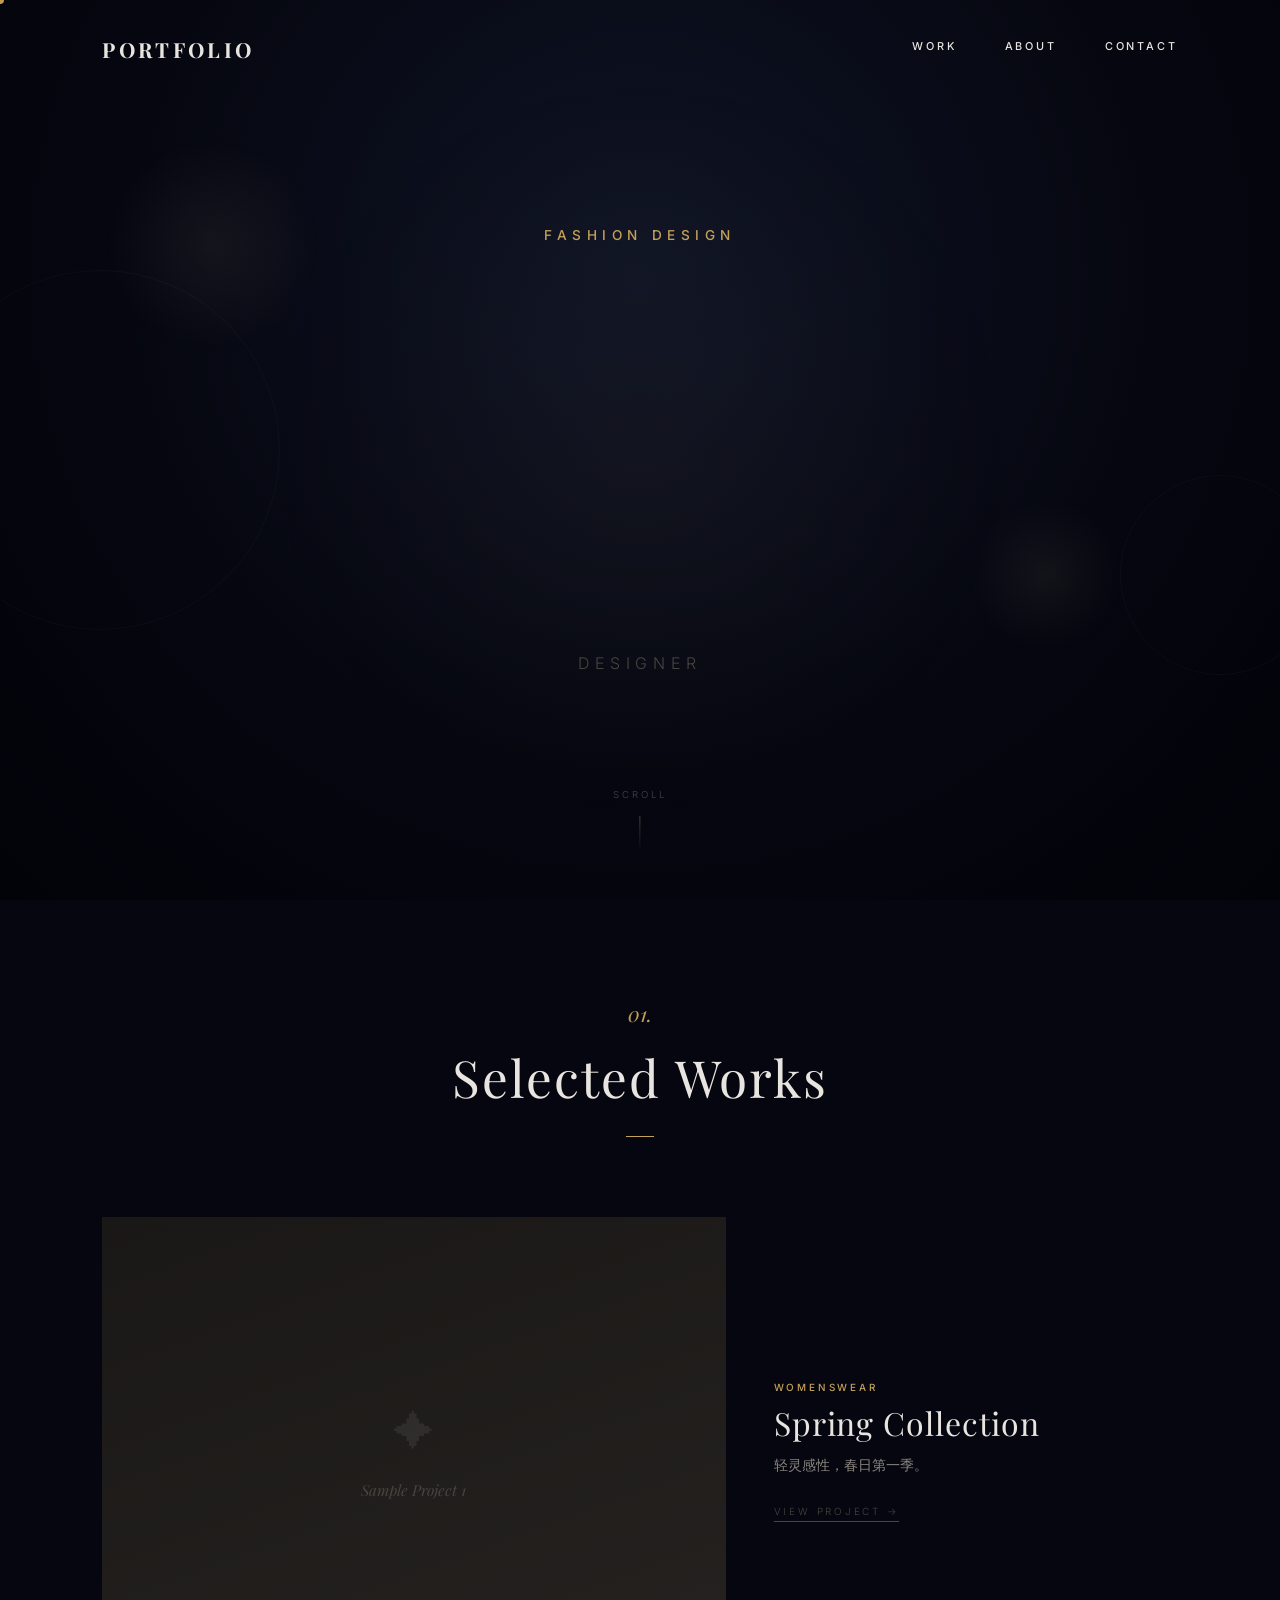
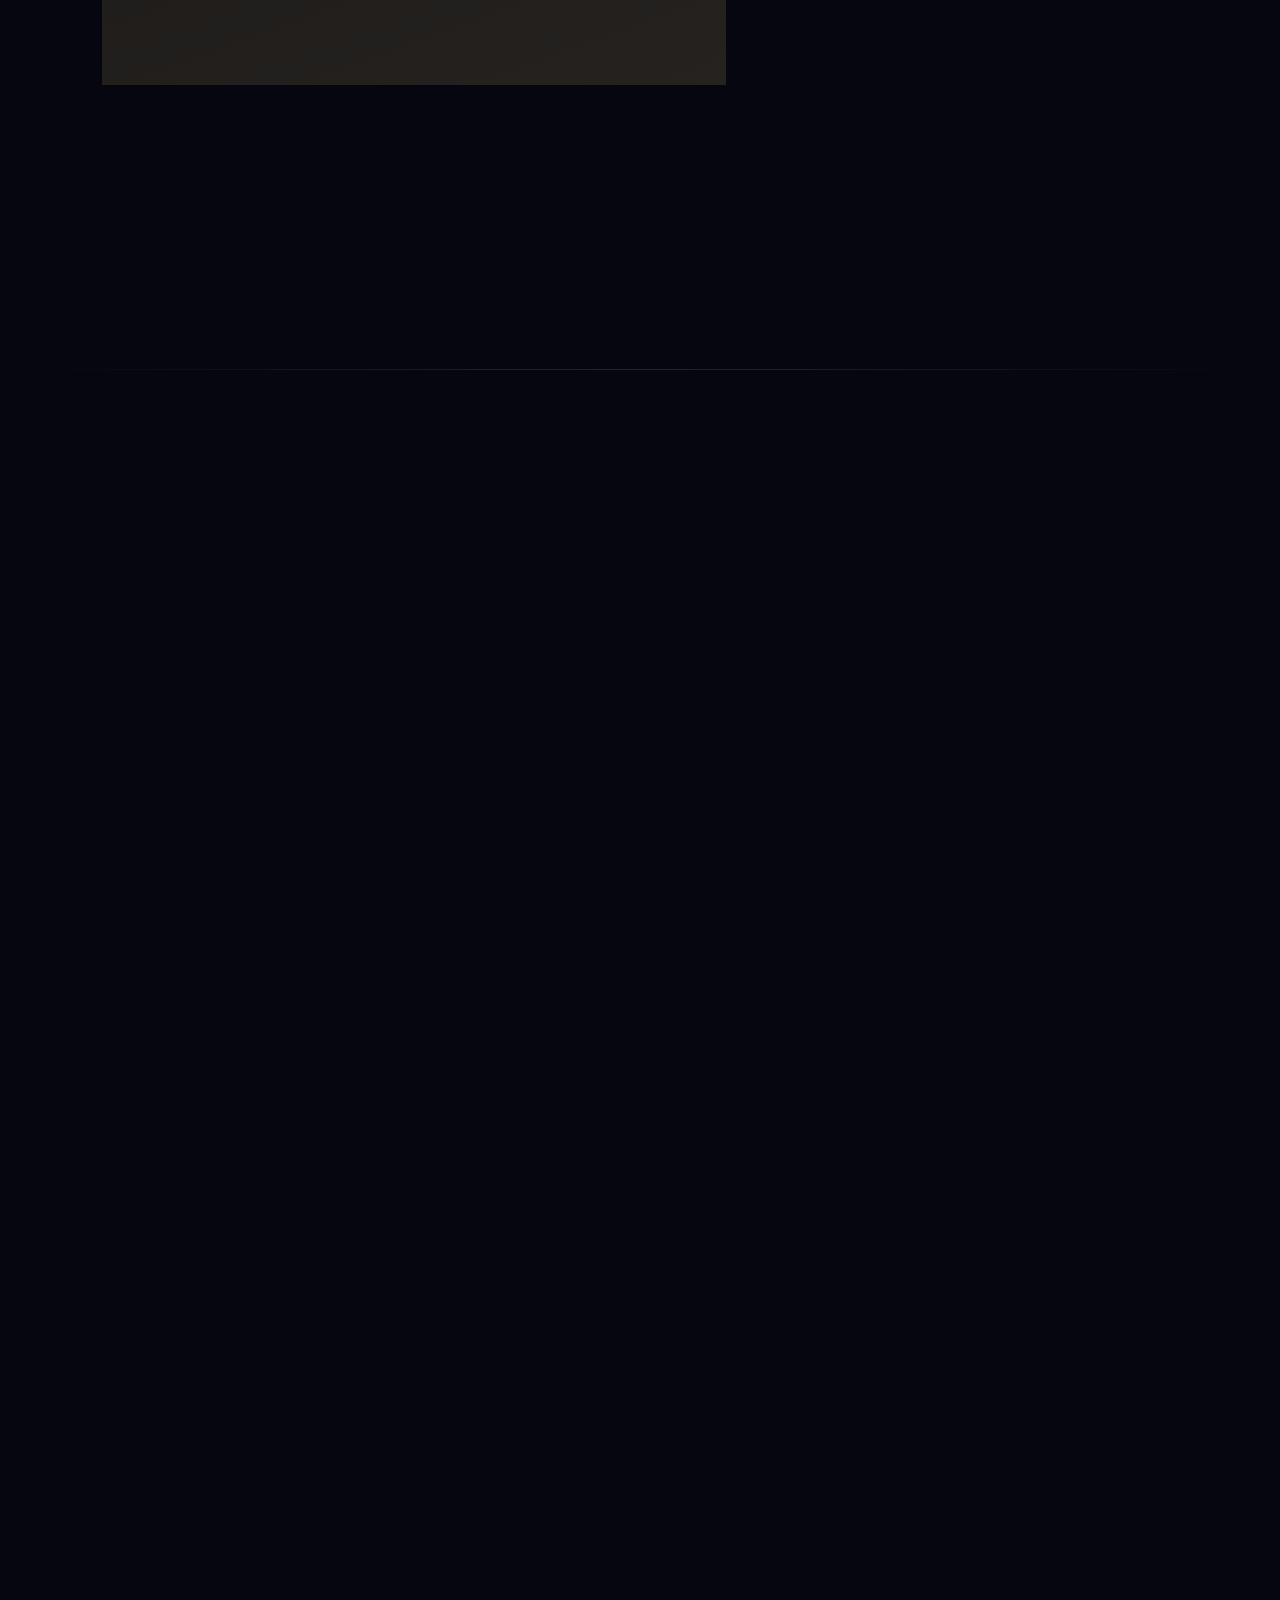
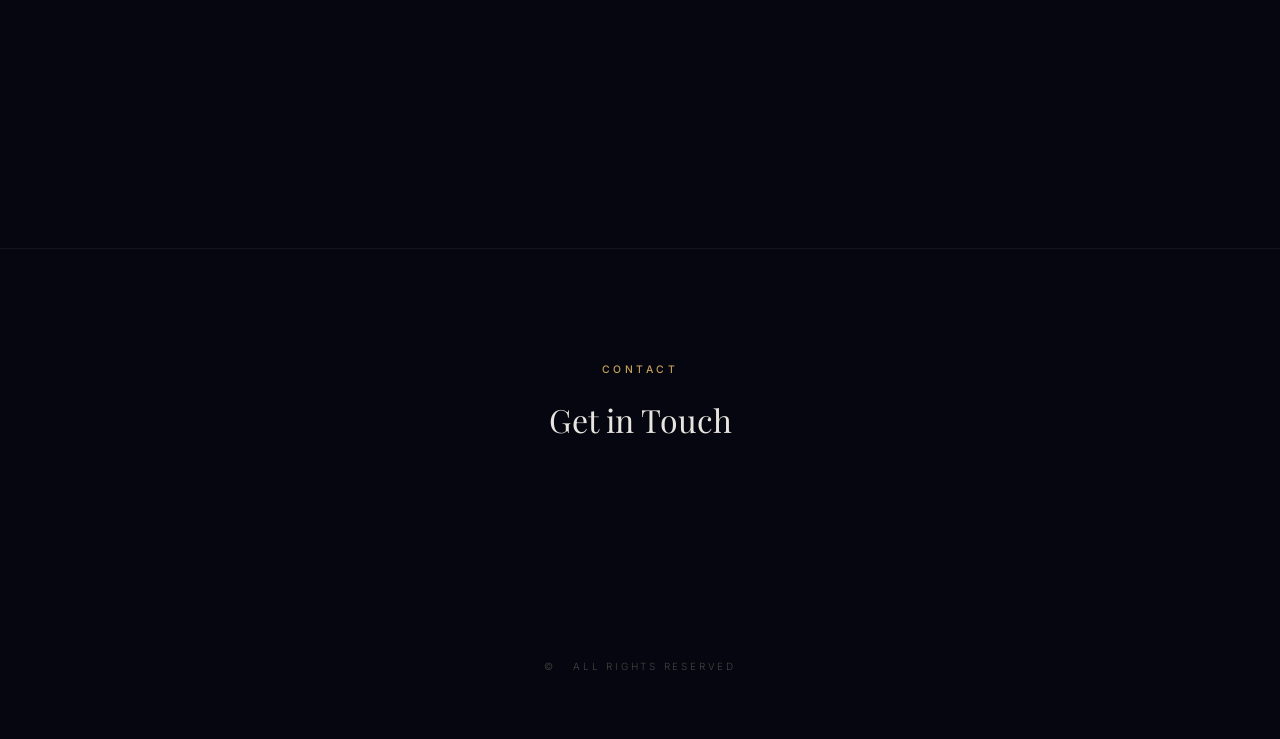
==== commit 3759cfa6: "Fix sand text not rendering" ====
--- a/index.html
+++ b/index.html
@@ -306,10 +306,9 @@
     document.getElementById('scrollProgress').style.width = (pct * 100) + '%';
   }
 
-  // 🎬 Tick sub-engines (throttled)
+  // 🎬 Tick sub-engines
   if (fc % 3 === 0 && window.__tickStarfield) window.__tickStarfield();
-  // Sand only when active, max 12fps
-  if (window.__sandActive && fc % 5 === 0 && window.__tickSand) window.__tickSand();
+  if (fc % 5 === 0 && window.__tickSand) window.__tickSand();
 
   // ② Smooth tilt via rAF (every 2 frames)
   if (fc % 2 === 0) {
--- a/css/style.css
+++ b/css/style.css
@@ -266,39 +266,47 @@
 .fade-up.visible{opacity:1;transform:translateY(0)}
 ::selection{background:var(--gold);color:var(--bg)}
 
-/* ====== ✨ 高级感六要素 ====== */
+/* ====== ✨ 增强动画 ====== */
 
 /* ① 滚动进度条 */
 .scroll-progress{position:fixed;top:0;left:0;z-index:1000;height:3px;background:linear-gradient(90deg,transparent,var(--gold-light),var(--gold));will-change:width;border-radius:0 2px 2px 0}
 
-/* ② 磁性倾斜 · 作品卡片 */
+/* ② 磁性倾斜 */
 .work-item{will-change:transform;transition:transform .5s cubic-bezier(.25,.1,.25,1)}
 .work-item .wi-img{transition:transform .5s cubic-bezier(.25,.1,.25,1)}
-.work-item:hover .wi-ph{
-  box-shadow:0 20px 60px rgba(196,161,88,.15),0 0 120px rgba(196,161,88,.05)
-}
-.wi-shine{
-  position:absolute;inset:0;z-index:5;pointer-events:none;
-  opacity:0;transition:opacity .3s;
-  border-radius:4px
-}
-
-/* ③ 图片揭幕动画 */
-.wi-img img,.sk-img img{
-  clip-path:inset(100% 0 0 0);
-  transition:clip-path 1.2s cubic-bezier(.16,1,.3,1)
-}
-.work-item.visible .wi-img img,
-.sketch-card.visible .sk-img img{clip-path:inset(0 0 0 0)}
-
-/* ④ 区段交替背景 */
-.works-section{background:transparent}
+.work-item:hover .wi-ph{box-shadow:0 20px 60px rgba(196,161,88,.15),0 0 120px rgba(196,161,88,.05)}
+
+/* ③ 图片揭幕 */
+.wi-img img,.sk-img img{clip-path:inset(100% 0 0 0);transition:clip-path 1.2s cubic-bezier(.16,1,.3,1)}
+.work-item.visible .wi-img img,.sketch-card.visible .sk-img img{clip-path:inset(0 0 0 0)}
+
+/* ④ 区段背景 */
 .about-section{background:rgba(255,255,255,.01)}
-.contact-section{background:transparent}
-
-/* ⑤ 装饰分隔线 */
+
+/* ⑤ 装饰金线 */
 .works-hdr::after{content:'';position:absolute;top:50%;left:0;width:100%;height:1px;background:linear-gradient(90deg,transparent,rgba(196,161,88,.2),transparent);z-index:-1}
 
-/* ⑥ Typography punch */
-.works-hdr h2{font-size:clamp(2.2rem,6vw,3.6rem)}
-.hero h1{font-size:clamp(4rem,13vw,10rem)}
+/* ⑥ 金色闪光文字 */
+@keyframes goldShimmer{0%,100%{opacity:1}50%{opacity:.6}}
+.hero-inner .overline{animation:goldShimmer 4s ease-in-out infinite}
+.works-hdr .num{animation:goldShimmer 3s ease-in-out infinite}
+
+/* ⑦ 逐张揭幕 */
+.work-item:nth-child(1){transition-delay:0s}
+.work-item:nth-child(2){transition-delay:.15s}
+.work-item:nth-child(3){transition-delay:.3s}
+.work-item:nth-child(4){transition-delay:.45s}
+.work-item:nth-child(5){transition-delay:.6s}
+.work-item:nth-child(6){transition-delay:.75s}
+
+/* ⑧ 卡片悬停浮起 */
+.work-item:hover{z-index:10}
+.work-item:hover .wt-link{color:var(--gold);border-color:var(--gold)}
+
+/* ⑨ 浮动装饰粒子 */
+.floating-particle{position:fixed;pointer-events:none;z-index:-1;border-radius:50%;background:var(--gold);will-change:transform,opacity;animation:floatUp linear forwards}
+@keyframes floatUp{0%{opacity:0;transform:translateY(0) scale(0)}10%{opacity:.3}90%{opacity:.1}100%{opacity:0;transform:translateY(-120vh) scale(1.5)}}
+
+/* ⑩ Nav 链接呼吸线 */
+.site-header nav a::after{transition:width .6s cubic-bezier(.16,1,.3,1)}
+.site-header nav a:hover::after{width:100%}
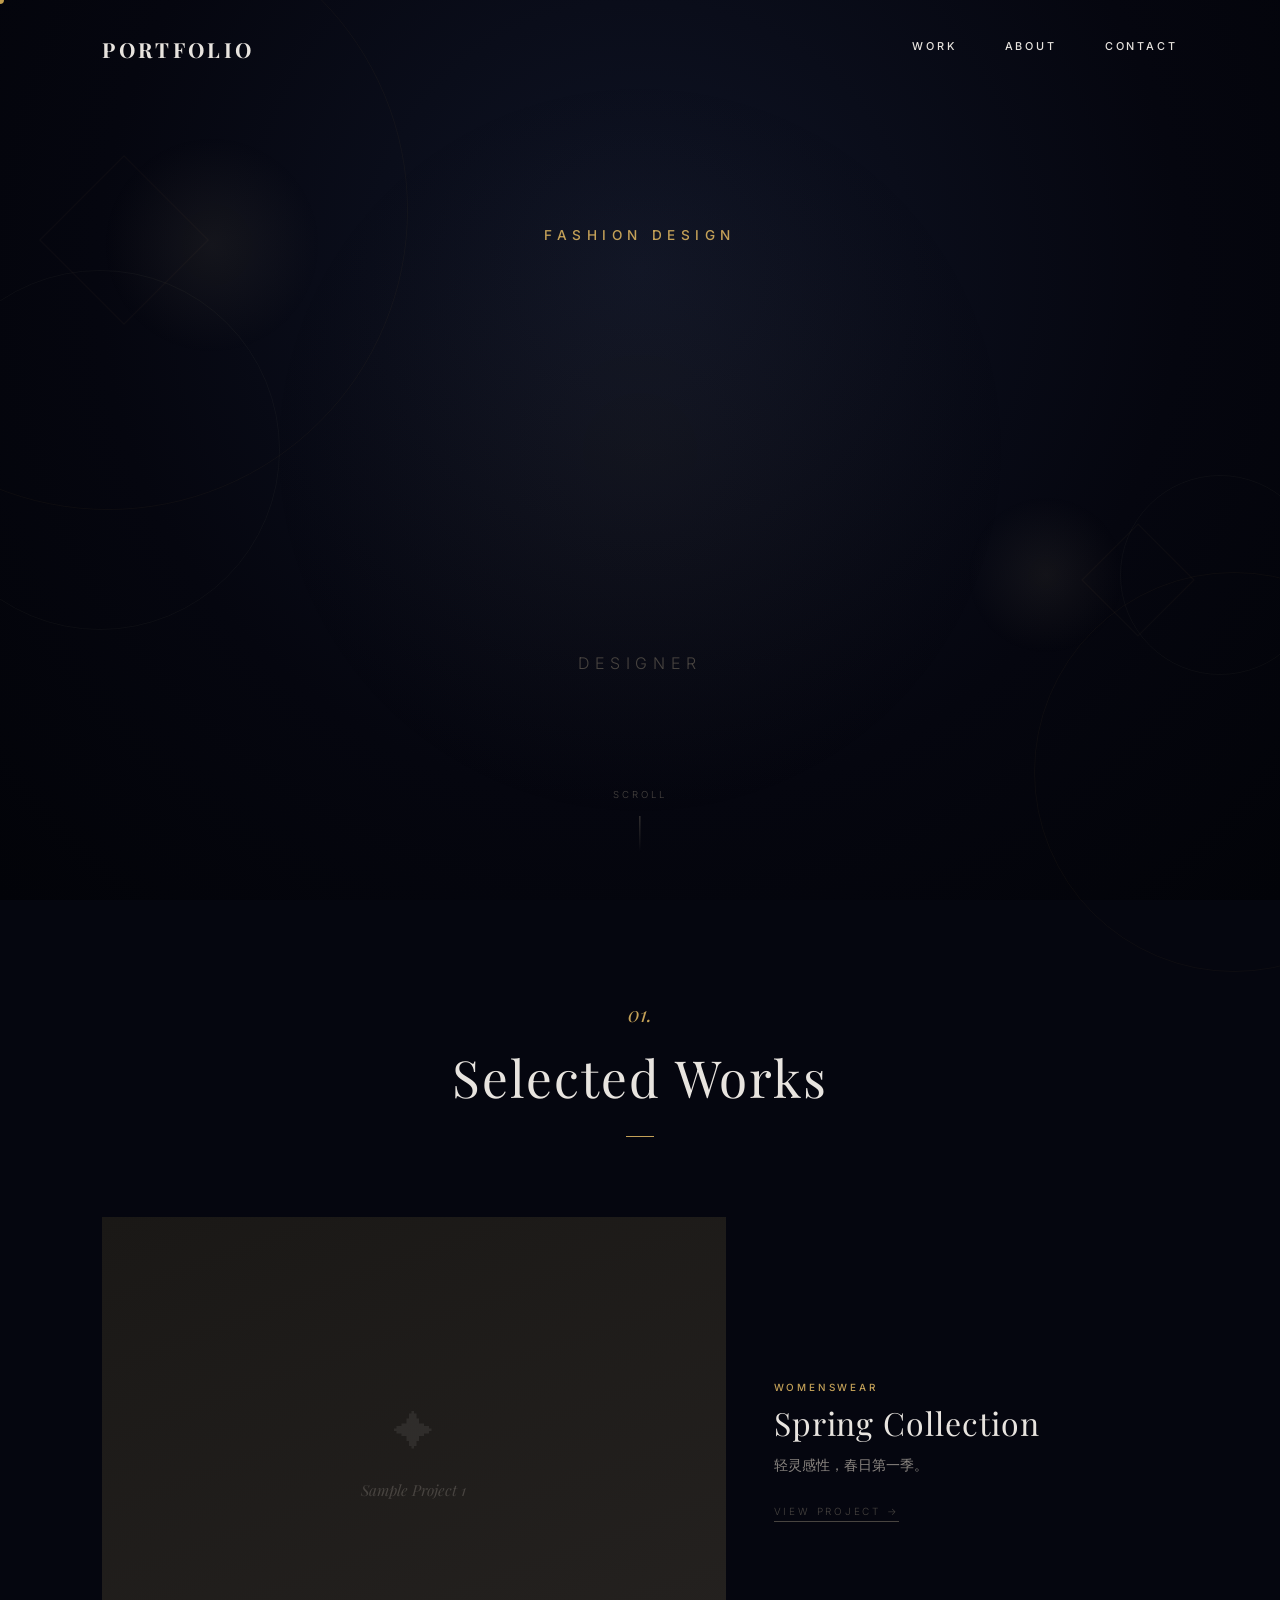
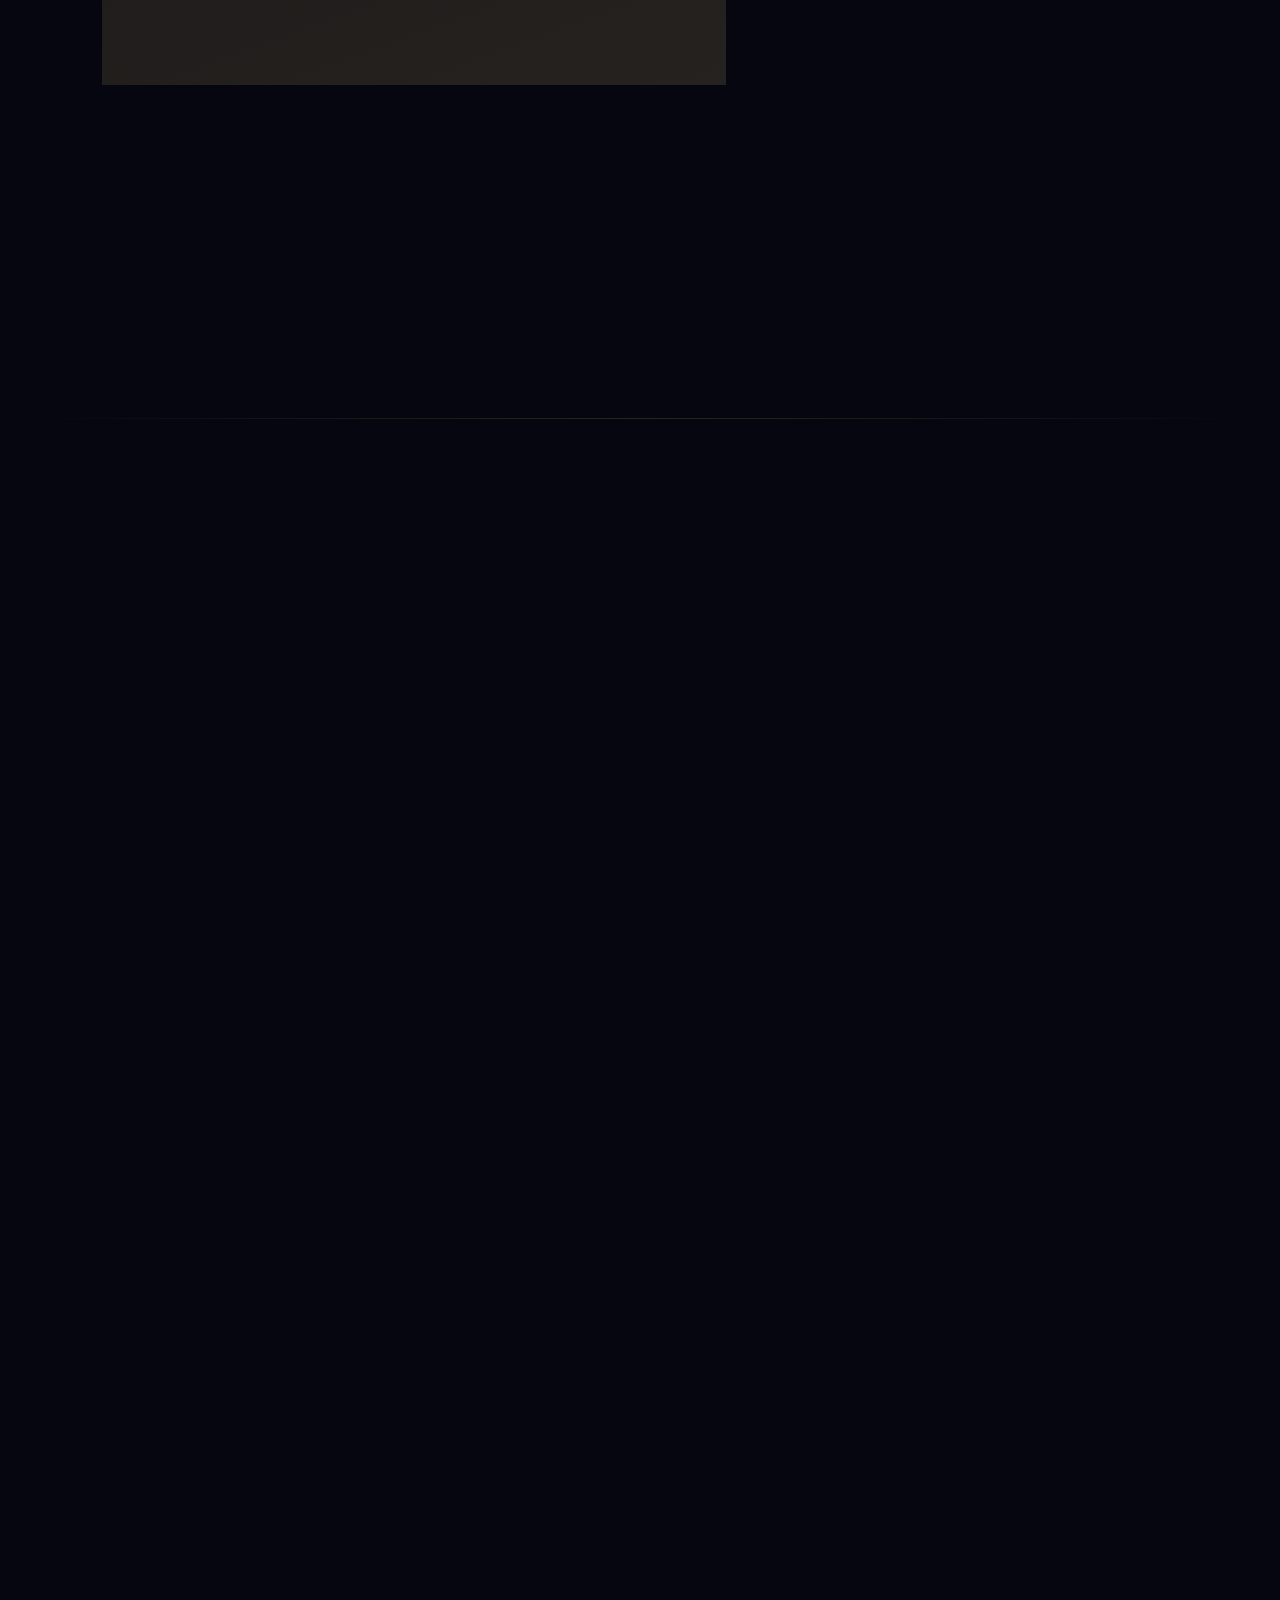
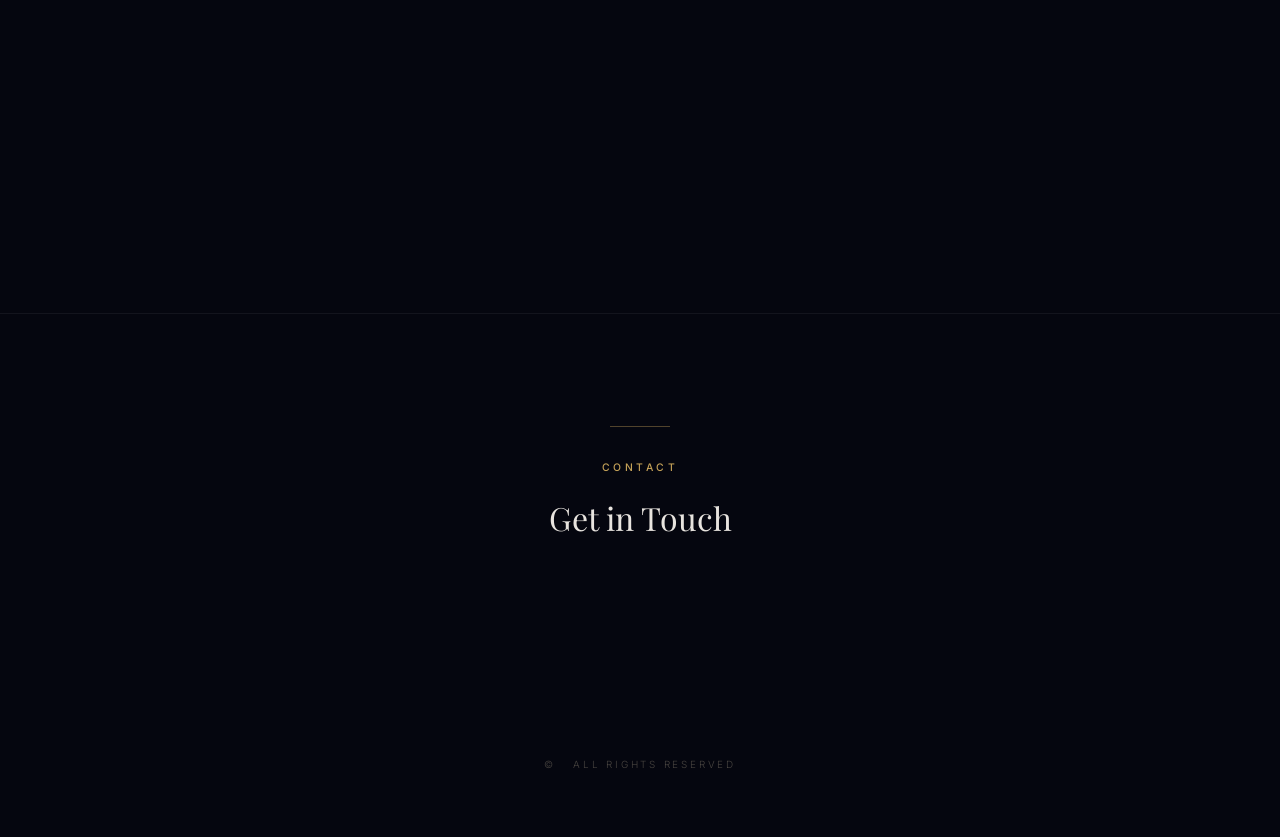
==== commit 959b2b67: "Add bg ornaments divs" ====
--- a/index.html
+++ b/index.html
@@ -12,6 +12,10 @@
 <div class="scroll-progress" id="scrollProgress"></div>
 <div class="cursor" id="cursor"></div>
 <canvas id="starfield"></canvas>
+<div class="bg-ring-1"></div>
+<div class="bg-ring-2"></div>
+<div class="bg-diamond" style="top:20%;left:5%;"></div>
+<div class="bg-diamond" style="top:60%;right:8%;width:80px;height:80px;"></div>
 
 <!-- 🌊 视差装饰层 -->
 <div class="parallax-layer" id="pLayer">
@@ -98,20 +102,22 @@
   let W, H;
 
   const stars = [];
-  const STAR_COUNT = 120;
+  const STAR_COUNT = 300;
   const nebulae = [];
   const SHOOTING_STARS = [];
+  const ornaments = [];
 
   function randomStar() {
     const layer = Math.random();
+    const colors = ['#e8e0d0','#e8e0d0','#e8e0d0','#c4a158','#c4a158','#aaccff','#ccaaff','#ffccaa'];
     return {
       x: Math.random() * W,
       y: Math.random() * H,
-      r: layer < 0.05 ? 1.8 + Math.random() * 1.5 : layer < 0.2 ? 1 + Math.random() * 0.8 : 0.4 + Math.random() * 0.5,
+      r: layer < 0.03 ? 2.5 + Math.random() * 2 : layer < 0.12 ? 1.2 + Math.random() * 1 : 0.3 + Math.random() * 0.6,
       alpha: 0.3 + Math.random() * 0.7,
-      twinkleSpeed: 0.005 + Math.random() * 0.03,
+      twinkleSpeed: 0.003 + Math.random() * 0.025,
       twinklePhase: Math.random() * Math.PI * 2,
-      color: Math.random() < 0.1 ? '#c4a158' : Math.random() < 0.2 ? '#aaccff' : '#e8e0d0',
+      color: colors[Math.floor(Math.random() * colors.length)],
     };
   }
 
@@ -136,15 +142,30 @@
     H = cvs.height = innerHeight;
     stars.length = 0;
     for (let i = 0; i < STAR_COUNT; i++) stars.push(randomStar());
-    // Nebulae spots
+    // Nebulae spots - multi-colored
     nebulae.length = 0;
-    for (let i = 0; i < 4; i++) {
+    const nebHues = [220, 280, 30, 200, 300, 40];
+    for (let i = 0; i < 6; i++) {
       nebulae.push({
         x: Math.random() * W,
         y: Math.random() * H,
-        r: 150 + Math.random() * 400,
-        hue: i % 2 === 0 ? 220 : 280,
-        alpha: 0.015 + Math.random() * 0.02,
+        r: 120 + Math.random() * 350,
+        hue: nebHues[i],
+        alpha: 0.01 + Math.random() * 0.025,
+      });
+    }
+    // Ornamental geometry
+    ornaments.length = 0;
+    for (let i = 0; i < 8; i++) {
+      ornaments.push({
+        x: Math.random() * W,
+        y: Math.random() * H,
+        r: 60 + Math.random() * 160,
+        type: Math.random() < 0.5 ? 'ring' : 'diamond',
+        angle: Math.random() * Math.PI * 2,
+        speed: 0.1 + Math.random() * 0.3,
+        alpha: 0.06 + Math.random() * 0.08,
+        vy: -0.05 - Math.random() * 0.15,
       });
     }
   }
@@ -171,6 +192,38 @@
 
   function draw() {
     ctx.clearRect(0, 0, W, H);
+
+    // Ornamental geometry
+    const T = performance.now() * 0.001;
+    for (const o of ornaments) {
+      o.y += o.vy;
+      if (o.y + o.r < -50) { o.y = H + o.r; o.x = Math.random() * W; }
+      o.angle += o.speed * 0.005;
+      ctx.save();
+      ctx.translate(o.x, o.y);
+      ctx.rotate(o.angle);
+      ctx.strokeStyle = 'rgba(196,161,88,' + o.alpha + ')';
+      ctx.lineWidth = 0.7;
+      if (o.type === 'ring') {
+        ctx.beginPath();
+        ctx.arc(0, 0, o.r, 0, Math.PI * 2);
+        ctx.stroke();
+        ctx.beginPath();
+        ctx.arc(0, 0, o.r * 0.7, 0, Math.PI * 2);
+        ctx.strokeStyle = 'rgba(196,161,88,' + (o.alpha * 0.5) + ')';
+        ctx.setLineDash([3, 12]);
+        ctx.stroke();
+        ctx.setLineDash([]);
+      } else {
+        var s = o.r * 0.7;
+        ctx.beginPath();
+        ctx.moveTo(0, -s); ctx.lineTo(s * 0.6, 0);
+        ctx.lineTo(0, s); ctx.lineTo(-s * 0.6, 0);
+        ctx.closePath();
+        ctx.stroke();
+      }
+      ctx.restore();
+    }
 
     // Nebulae
     for (const n of nebulae) drawNebula(n);
@@ -191,15 +244,22 @@
       }
       ctx.fill();
       // Bright stars get glow
-      if (s.r > 1.5 && a > 0.6) {
+      if (s.r > 1.2 && a > 0.5) {
         ctx.beginPath();
-        ctx.arc(s.x, s.y, s.r * 3, 0, Math.PI * 2);
+        ctx.arc(s.x, s.y, s.r * 4, 0, Math.PI * 2);
         const hex = s.color;
         const rr = parseInt(hex[1]+hex[2], 16);
         const gg = parseInt(hex[3]+hex[4], 16);
         const bb = parseInt(hex[5]+hex[6], 16);
-        ctx.fillStyle = `rgba(${rr},${gg},${bb},${a * 0.15})`;
+        ctx.fillStyle = `rgba(${rr},${gg},${bb},${a * 0.1})`;
         ctx.fill();
+        // Extra large glow for big stars
+        if (s.r > 2) {
+          ctx.beginPath();
+          ctx.arc(s.x, s.y, s.r * 8, 0, Math.PI * 2);
+          ctx.fillStyle = `rgba(${rr},${gg},${bb},${a * 0.03})`;
+          ctx.fill();
+        }
       }
     }
 
--- a/css/style.css
+++ b/css/style.css
@@ -1,4 +1,4 @@
-/* ===== Fashion Portfolio v5 · 黑金暗色版 ===== */
+﻿/* ===== Fashion Portfolio v5 · 黑金暗色版 ===== */
 @import url('https://fonts.googleapis.com/css2?family=Playfair+Display:ital,wght@0,400;0,500;0,600;0,700;0,800;0,900;1,400;1,500;1,600;1,700&family=Noto+Serif+SC:wght@300;400;500;600;700&family=Inter:wght@200;300;400;500;600&display=swap');
 
 :root {
@@ -310,3 +310,18 @@
 /* ⑩ Nav 链接呼吸线 */
 .site-header nav a::after{transition:width .6s cubic-bezier(.16,1,.3,1)}
 .site-header nav a:hover::after{width:100%}
+
+/* ⑪ 段装饰角标 */
+.works-hdr::before{content:'';position:absolute;top:-2rem;left:50%;transform:translateX(-50%);width:80px;height:1px;background:linear-gradient(90deg,transparent,var(--gold),transparent)}
+.about-section::before{content:'';display:block;width:40px;height:1px;background:var(--gold);margin:0 auto 2rem;opacity:.3}
+.contact-section::before{content:'';display:block;width:60px;height:1px;background:var(--gold);margin:0 auto 2rem;opacity:.4}
+.work-item::before{content:'';position:absolute;top:-1px;left:-1px;width:24px;height:24px;border-top:1px solid rgba(196,161,88,.12);border-left:1px solid rgba(196,161,88,.12);opacity:0;transition:opacity .6s}
+.work-item.visible::before{opacity:1}
+.bg-ring-1,.bg-ring-2{position:fixed;pointer-events:none;z-index:0;border-radius:50%;border:1px solid rgba(196,161,88,.05);animation:orbitSlow 50s linear infinite}
+.bg-ring-1{width:600px;height:600px;top:-10%;left:-15%}
+.bg-ring-2{width:400px;height:400px;bottom:-8%;right:-12%;animation-delay:-25s;animation-duration:60s}
+@keyframes orbitSlow{0%{transform:translate(0,0) rotate(0deg)}25%{transform:translate(30px,-20px) rotate(90deg)}50%{transform:translate(-10px,-40px) rotate(180deg)}75%{transform:translate(-30px,10px) rotate(270deg)}100%{transform:translate(0,0) rotate(360deg)}}
+.bg-diamond{position:fixed;pointer-events:none;z-index:0;width:120px;height:120px;border:1px solid rgba(196,161,88,.04);transform:rotate(45deg);animation:drift 40s ease-in-out infinite}
+.bg-diamond:nth-child(1){top:20%;left:5%;animation-delay:0s}
+.bg-diamond:nth-child(2){top:60%;right:8%;animation-delay:-15s;width:80px;height:80px}
+@keyframes drift{0%,100%{transform:rotate(45deg) translate(0,0)}33%{transform:rotate(45deg) translate(20px,-30px)}66%{transform:rotate(45deg) translate(-15px,20px)}}
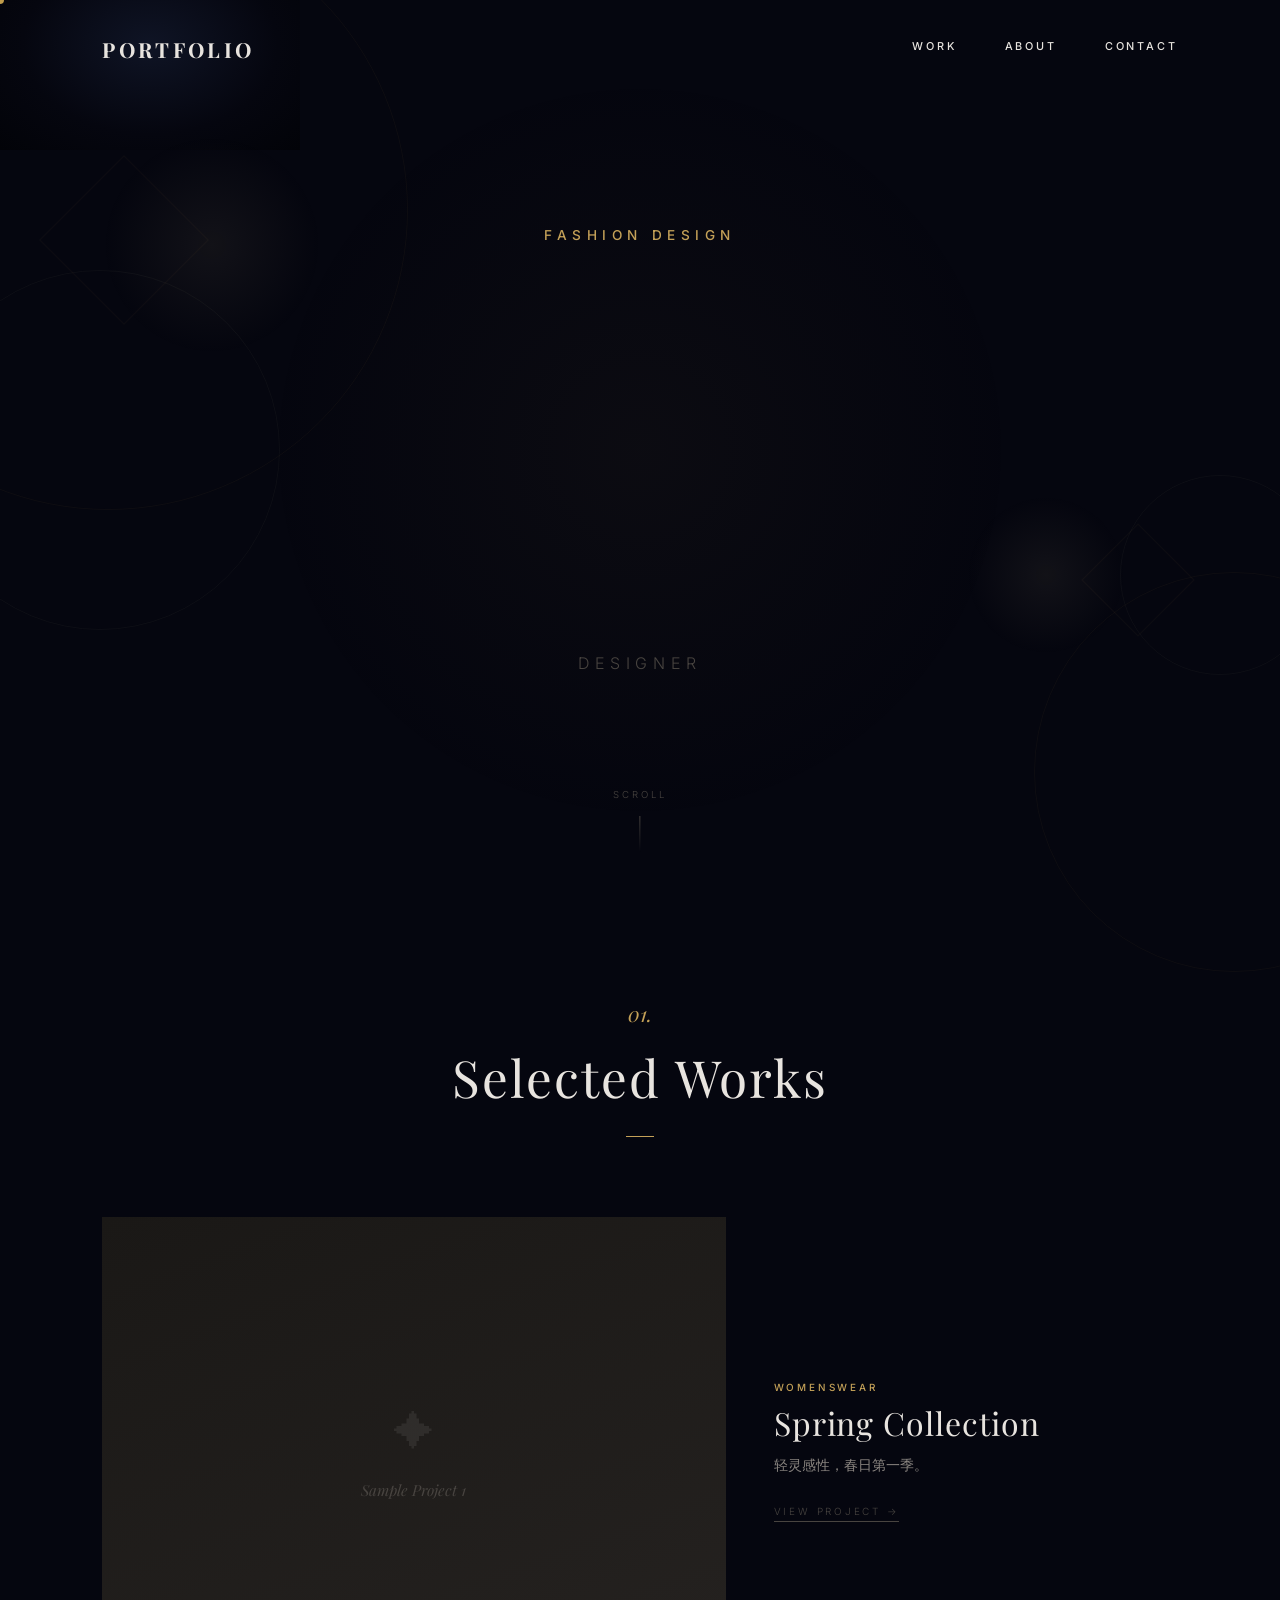
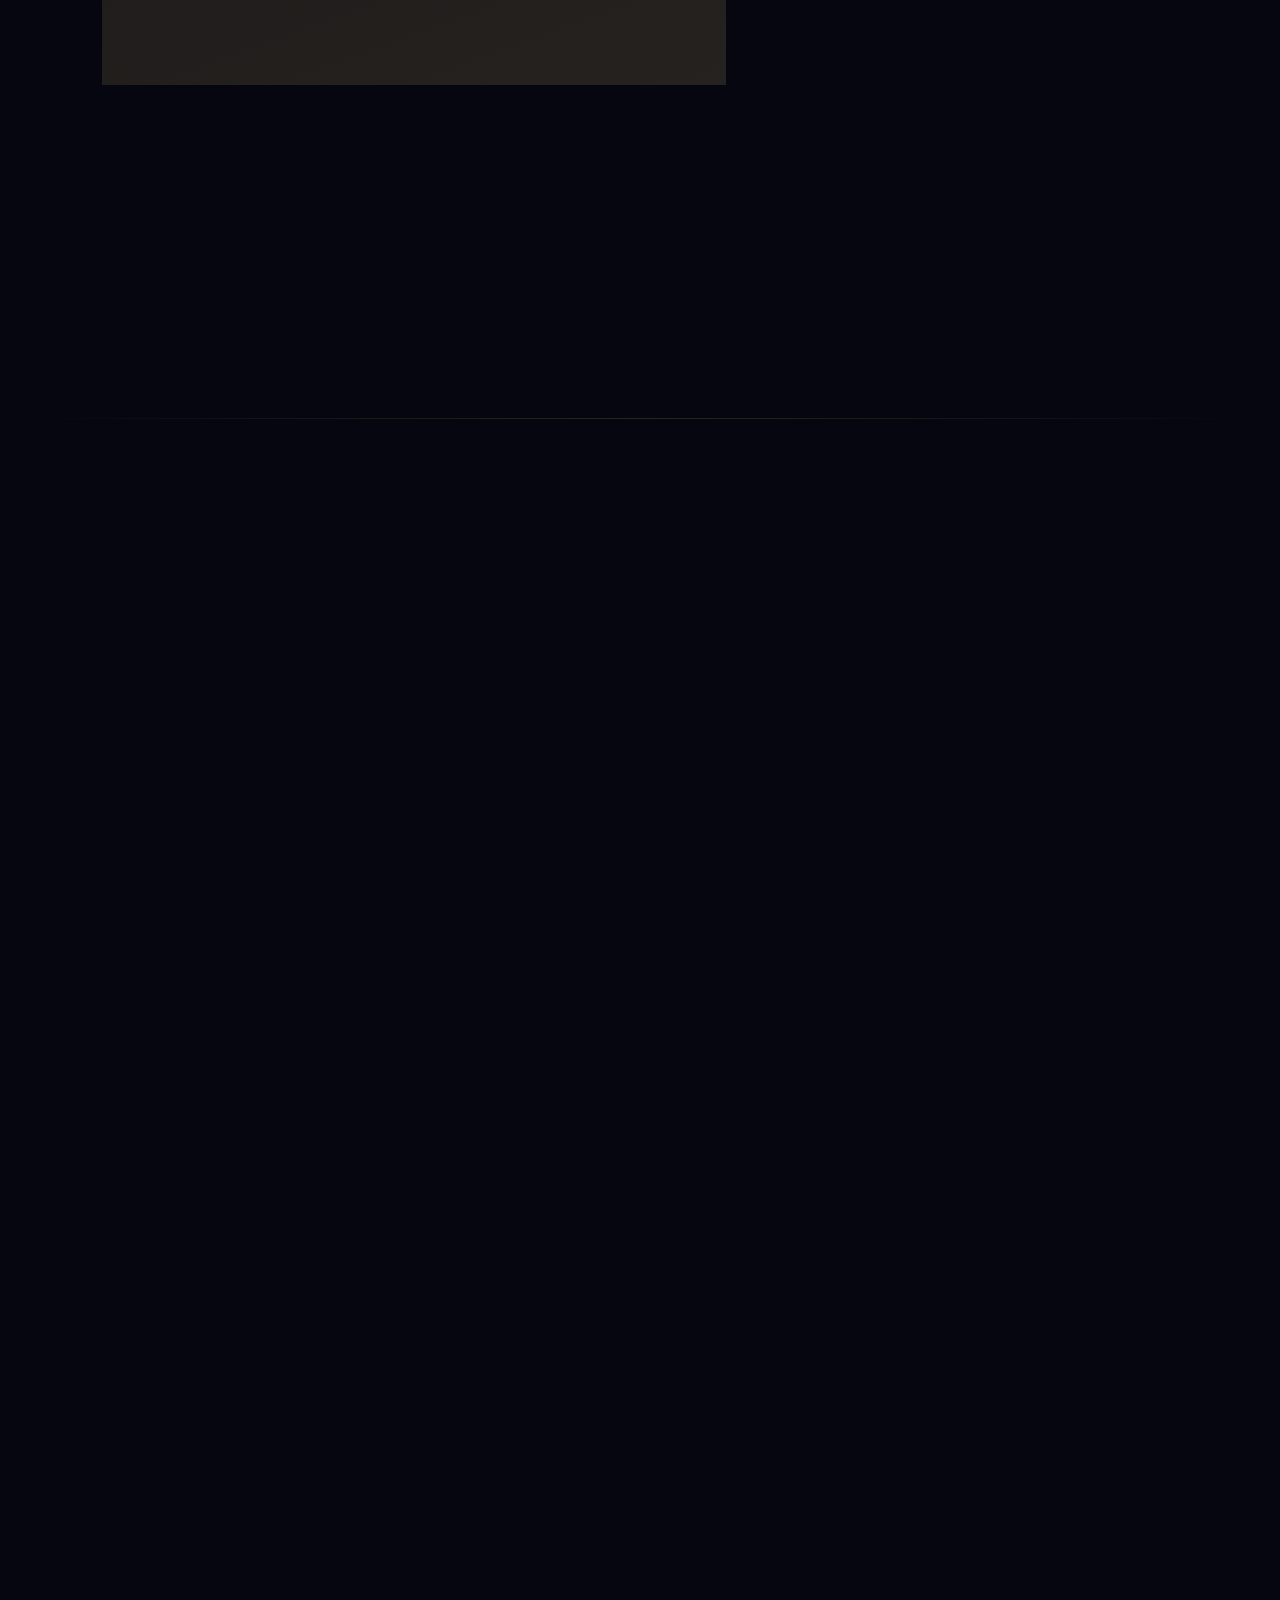
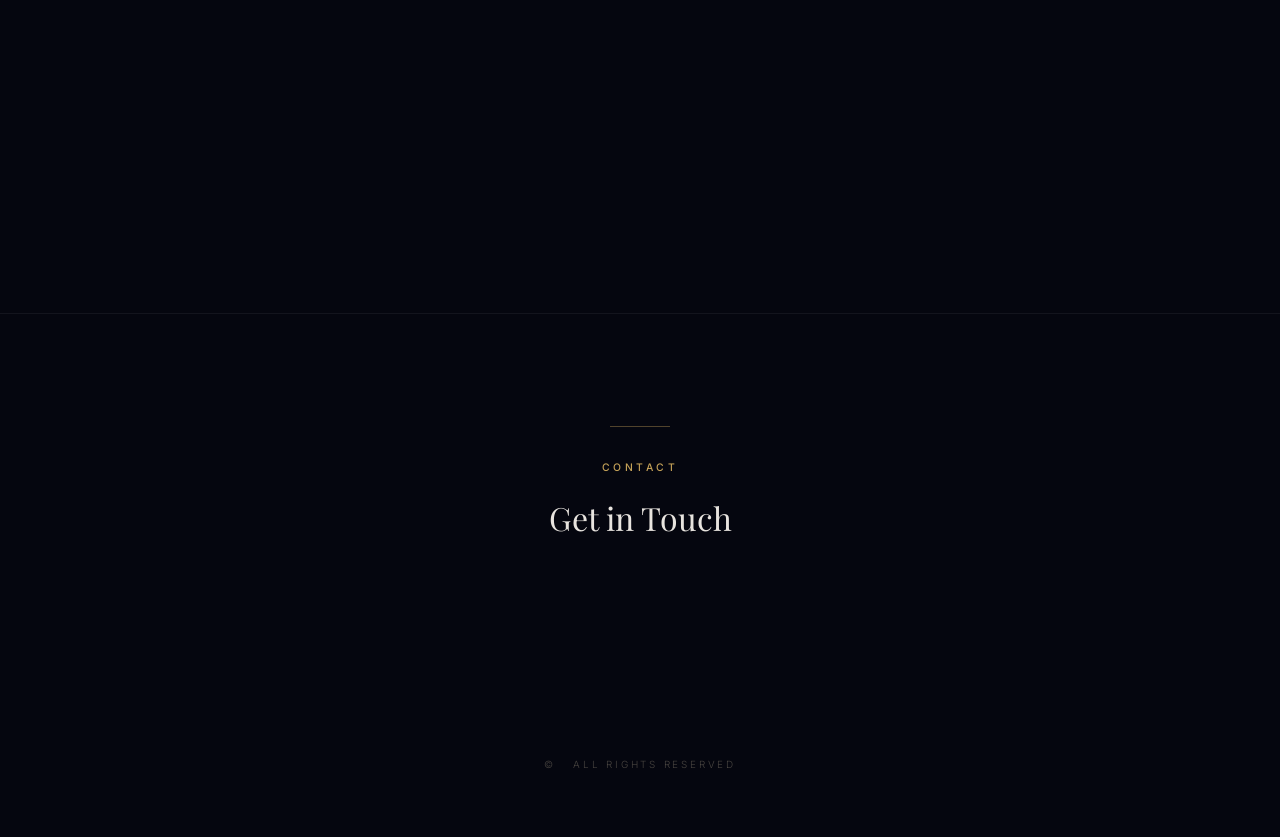
==== commit 4656f48f: "Three.js 3D background" ====
--- a/index.html
+++ b/index.html
@@ -1,4 +1,4 @@
-<!DOCTYPE html>
+﻿<!DOCTYPE html>
 <html lang="zh-CN">
 <head>
 <meta charset="UTF-8">
@@ -92,204 +92,76 @@
 
 </div>
 
+<script type="importmap">
+{"imports":{"three":"https://cdn.jsdelivr.net/npm/three@0.160.0/build/three.module.js"}}
+</script>
+
+<script src="https://cdn.jsdelivr.net/npm/@supabase/supabase-js@2"></script>
+<script src="js/config.js"></script>
+<script type="module">
+// ===== THREE.js 3D 背景 =====
+import * as THREE from "three";
+const canvas = document.getElementById("starfield");
+const renderer = new THREE.WebGLRenderer({ canvas, antialias: true, alpha: true });
+renderer.setPixelRatio(Math.min(devicePixelRatio, 2));
+renderer.setSize(innerWidth, innerHeight);
+const scene = new THREE.Scene();
+const camera = new THREE.PerspectiveCamera(50, innerWidth/innerHeight, 0.1, 80);
+camera.position.set(0, 1, 20);
+scene.add(new THREE.AmbientLight(0xc4a158, 0.2));
+const l1 = new THREE.PointLight(0xc4a158, 2, 40); l1.position.set(8, 4, -2); scene.add(l1);
+const l2 = new THREE.PointLight(0xaaccff, 1, 30); l2.position.set(-6, -2, -4); scene.add(l2);
+const starGeo = new THREE.BufferGeometry();
+const N = 400;
+const pos = new Float32Array(N * 3);
+const col = new Float32Array(N * 3);
+for (let i = 0; i < N; i++) {
+  const r = 15 + Math.random() * 45;
+  const th = Math.random() * Math.PI * 2;
+  const ph = Math.acos(2 * Math.random() - 1);
+  pos[i*3] = r * Math.sin(ph) * Math.cos(th);
+  pos[i*3+1] = r * Math.sin(ph) * Math.sin(th);
+  pos[i*3+2] = r * Math.cos(ph);
+  const c = new THREE.Color().setHSL(0.04 + Math.random() * 0.06, 0.5, 0.5 + Math.random() * 0.5);
+  col[i*3] = c.r; col[i*3+1] = c.g; col[i*3+2] = c.b;
+}
+starGeo.setAttribute("position", new THREE.BufferAttribute(pos, 3));
+starGeo.setAttribute("color", new THREE.BufferAttribute(col, 3));
+const starMat = new THREE.PointsMaterial({ size: 0.06, vertexColors: true, blending: THREE.AdditiveBlending, depthWrite: false });
+const stars = new THREE.Points(starGeo, starMat); scene.add(stars);
+const goldMat = new THREE.MeshBasicMaterial({ color: 0xc4a158, wireframe: true, transparent: true, opacity: 0.22 });
+const shapes = [];
+function add(g, x, y, z, s, rx, ry) { const m = new THREE.Mesh(g, goldMat); m.position.set(x,y,z); m.scale.setScalar(s); m.userData={rx,ry,ox:x,oy:y,oz:z}; scene.add(m); shapes.push(m); }
+add(new THREE.IcosahedronGeometry(1,1), -5,2,-8, 1.4, 0.2, 0.3);
+add(new THREE.IcosahedronGeometry(1,1), 6,-1,-10, 1.1, -0.15, 0.25);
+add(new THREE.TorusKnotGeometry(0.6,0.15,40,8), 3,3,-12, 0.9, 0.1, 0.4);
+add(new THREE.TorusGeometry(0.7,0.08,8,24), -4,-2,-7, 1.3, 0.25, -0.2);
+add(new THREE.TorusGeometry(0.5,0.06,8,20), 2,-3,-9, 1.0, -0.3, 0.15);
+add(new THREE.IcosahedronGeometry(1,1), 0,4,-14, 0.7, 0.08, -0.12);
+const ringGeo = new THREE.TorusGeometry(5, 0.03, 16, 120);
+const ring = new THREE.Mesh(ringGeo, new THREE.MeshBasicMaterial({ color: 0xc4a158, transparent: true, opacity: 0.1 }));
+ring.rotation.x = Math.PI * 0.4; ring.position.y = -1; ring.position.z = -6; scene.add(ring);
+let mx = 0, my = 0, smx = 0, smy = 0;
+document.addEventListener("mousemove", e => { mx = (e.clientX/innerWidth-0.5)*2; my = (e.clientY/innerHeight-0.5)*2; });
+function draw() {
+  smx += (mx-smx)*0.02; smy += (my-smy)*0.02;
+  camera.position.x += (smx*3 - camera.position.x)*0.03;
+  camera.position.y += (-smy*2 + 1 - camera.position.y)*0.03;
+  camera.lookAt(0, 0, -5);
+  const t = performance.now() * 0.001;
+  shapes.forEach(s => { s.rotation.x += s.userData.rx*0.01; s.rotation.y += s.userData.ry*0.01; s.position.x = s.userData.ox + Math.sin(t*0.3+s.userData.ox)*0.5; s.position.y = s.userData.oy + Math.cos(t*0.4+s.userData.oy)*0.5; });
+  stars.rotation.y += 0.0003; stars.rotation.x += 0.0001;
+  ring.rotation.z += 0.0005;
+  l1.intensity = 2 + Math.sin(t*0.8)*0.3; l2.intensity = 1 + Math.cos(t*0.6)*0.2;
+  renderer.render(scene, camera);
+}
+window.addEventListener("resize", () => { renderer.setSize(innerWidth, innerHeight); camera.aspect = innerWidth/innerHeight; camera.updateProjectionMatrix(); });
+window.__tickStarfield = draw;
+</script>
 <script src="https://cdn.jsdelivr.net/npm/@supabase/supabase-js@2"></script>
 <script src="js/config.js"></script>
 <script>
-// ===== 🌌 星空背景引擎 =====
-(function(){
-  const cvs = document.getElementById('starfield');
-  const ctx = cvs.getContext('2d');
-  let W, H;
-
-  const stars = [];
-  const STAR_COUNT = 300;
-  const nebulae = [];
-  const SHOOTING_STARS = [];
-  const ornaments = [];
-
-  function randomStar() {
-    const layer = Math.random();
-    const colors = ['#e8e0d0','#e8e0d0','#e8e0d0','#c4a158','#c4a158','#aaccff','#ccaaff','#ffccaa'];
-    return {
-      x: Math.random() * W,
-      y: Math.random() * H,
-      r: layer < 0.03 ? 2.5 + Math.random() * 2 : layer < 0.12 ? 1.2 + Math.random() * 1 : 0.3 + Math.random() * 0.6,
-      alpha: 0.3 + Math.random() * 0.7,
-      twinkleSpeed: 0.003 + Math.random() * 0.025,
-      twinklePhase: Math.random() * Math.PI * 2,
-      color: colors[Math.floor(Math.random() * colors.length)],
-    };
-  }
-
-  function shuffleStar(s) {
-    s.x = (s.x + (Math.random() - 0.5) * 0.6 + W) % W;
-    s.y = (s.y + (Math.random() - 0.5) * 0.6 + H) % H;
-  }
-
-  function spawnShootingStar() {
-    return {
-      x: Math.random() * W * 0.8,
-      y: Math.random() * H * 0.4,
-      vx: 4 + Math.random() * 6,
-      vy: 1 + Math.random() * 3,
-      life: 1,
-      len: 40 + Math.random() * 80,
-    };
-  }
-
-  function resize() {
-    W = cvs.width = innerWidth;
-    H = cvs.height = innerHeight;
-    stars.length = 0;
-    for (let i = 0; i < STAR_COUNT; i++) stars.push(randomStar());
-    // Nebulae spots - multi-colored
-    nebulae.length = 0;
-    const nebHues = [220, 280, 30, 200, 300, 40];
-    for (let i = 0; i < 6; i++) {
-      nebulae.push({
-        x: Math.random() * W,
-        y: Math.random() * H,
-        r: 120 + Math.random() * 350,
-        hue: nebHues[i],
-        alpha: 0.01 + Math.random() * 0.025,
-      });
-    }
-    // Ornamental geometry
-    ornaments.length = 0;
-    for (let i = 0; i < 8; i++) {
-      ornaments.push({
-        x: Math.random() * W,
-        y: Math.random() * H,
-        r: 60 + Math.random() * 160,
-        type: Math.random() < 0.5 ? 'ring' : 'diamond',
-        angle: Math.random() * Math.PI * 2,
-        speed: 0.1 + Math.random() * 0.3,
-        alpha: 0.06 + Math.random() * 0.08,
-        vy: -0.05 - Math.random() * 0.15,
-      });
-    }
-  }
-
-  resize();
-  window.addEventListener('resize', resize);
-
-  // Scroll parallax: stars drift slowly
-  window.addEventListener('scroll', () => {
-    const sy = scrollY * 0.04;
-    for (let i = 0; i < stars.length; i++) {
-      stars[i].y = ((stars[i].y - sy) % H + H) % H;
-    }
-  }, { passive: true });
-
-  function drawNebula(n) {
-    const grad = ctx.createRadialGradient(n.x, n.y, 0, n.x, n.y, n.r);
-    grad.addColorStop(0, `hsla(${n.hue},40%,60%,${n.alpha * 1.5})`);
-    grad.addColorStop(0.5, `hsla(${n.hue},30%,40%,${n.alpha})`);
-    grad.addColorStop(1, 'transparent');
-    ctx.fillStyle = grad;
-    ctx.fillRect(n.x - n.r, n.y - n.r, n.r * 2, n.r * 2);
-  }
-
-  function draw() {
-    ctx.clearRect(0, 0, W, H);
-
-    // Ornamental geometry
-    const T = performance.now() * 0.001;
-    for (const o of ornaments) {
-      o.y += o.vy;
-      if (o.y + o.r < -50) { o.y = H + o.r; o.x = Math.random() * W; }
-      o.angle += o.speed * 0.005;
-      ctx.save();
-      ctx.translate(o.x, o.y);
-      ctx.rotate(o.angle);
-      ctx.strokeStyle = 'rgba(196,161,88,' + o.alpha + ')';
-      ctx.lineWidth = 0.7;
-      if (o.type === 'ring') {
-        ctx.beginPath();
-        ctx.arc(0, 0, o.r, 0, Math.PI * 2);
-        ctx.stroke();
-        ctx.beginPath();
-        ctx.arc(0, 0, o.r * 0.7, 0, Math.PI * 2);
-        ctx.strokeStyle = 'rgba(196,161,88,' + (o.alpha * 0.5) + ')';
-        ctx.setLineDash([3, 12]);
-        ctx.stroke();
-        ctx.setLineDash([]);
-      } else {
-        var s = o.r * 0.7;
-        ctx.beginPath();
-        ctx.moveTo(0, -s); ctx.lineTo(s * 0.6, 0);
-        ctx.lineTo(0, s); ctx.lineTo(-s * 0.6, 0);
-        ctx.closePath();
-        ctx.stroke();
-      }
-      ctx.restore();
-    }
-
-    // Nebulae
-    for (const n of nebulae) drawNebula(n);
-
-    // Stars
-    const t = performance.now() * 0.001;
-    for (const s of stars) {
-      const a = s.alpha * (0.5 + 0.5 * Math.sin(t * s.twinkleSpeed + s.twinklePhase));
-      ctx.beginPath();
-      ctx.arc(s.x, s.y, s.r, 0, Math.PI * 2);
-      ctx.fillStyle = s.color.replace(')', `,${a})`).replace('rgb', 'rgba');
-      if (s.color.startsWith('#')) {
-        const hex = s.color;
-        const rr = parseInt(hex[1]+hex[2], 16);
-        const gg = parseInt(hex[3]+hex[4], 16);
-        const bb = parseInt(hex[5]+hex[6], 16);
-        ctx.fillStyle = `rgba(${rr},${gg},${bb},${a})`;
-      }
-      ctx.fill();
-      // Bright stars get glow
-      if (s.r > 1.2 && a > 0.5) {
-        ctx.beginPath();
-        ctx.arc(s.x, s.y, s.r * 4, 0, Math.PI * 2);
-        const hex = s.color;
-        const rr = parseInt(hex[1]+hex[2], 16);
-        const gg = parseInt(hex[3]+hex[4], 16);
-        const bb = parseInt(hex[5]+hex[6], 16);
-        ctx.fillStyle = `rgba(${rr},${gg},${bb},${a * 0.1})`;
-        ctx.fill();
-        // Extra large glow for big stars
-        if (s.r > 2) {
-          ctx.beginPath();
-          ctx.arc(s.x, s.y, s.r * 8, 0, Math.PI * 2);
-          ctx.fillStyle = `rgba(${rr},${gg},${bb},${a * 0.03})`;
-          ctx.fill();
-        }
-      }
-    }
-
-    // Shooting stars
-    if (Math.random() < 0.003) SHOOTING_STARS.push(spawnShootingStar());
-    for (let i = SHOOTING_STARS.length - 1; i >= 0; i--) {
-      const ss = SHOOTING_STARS[i];
-      ss.x += ss.vx;
-      ss.y += ss.vy;
-      ss.life -= 0.015;
-      if (ss.life <= 0) { SHOOTING_STARS.splice(i, 1); continue; }
-      const ex = ss.x - ss.vx * ss.len * 0.3;
-      const ey = ss.y - ss.vy * ss.len * 0.3;
-      const grad = ctx.createLinearGradient(ss.x, ss.y, ex, ey);
-      grad.addColorStop(0, `rgba(255,255,240,${ss.life})`);
-      grad.addColorStop(1, 'rgba(255,255,240,0)');
-      ctx.strokeStyle = grad;
-      ctx.lineWidth = 1.2;
-      ctx.beginPath();
-      ctx.moveTo(ss.x, ss.y);
-      ctx.lineTo(ex, ey);
-      ctx.stroke();
-    }
-  }
-  // Single-frame render, loop driven by master tick
-  draw();
-  window.__tickStarfield = draw;
-})();</script>
-<script>
-// ================ 🌊 视差 + 光标 + 数据 ================
+// === THREE_JS_REPLACED: 光标+视差+数据 + 光标 + 数据 ================
 
 // Parallax
 const pLayer = document.getElementById('pLayer');
